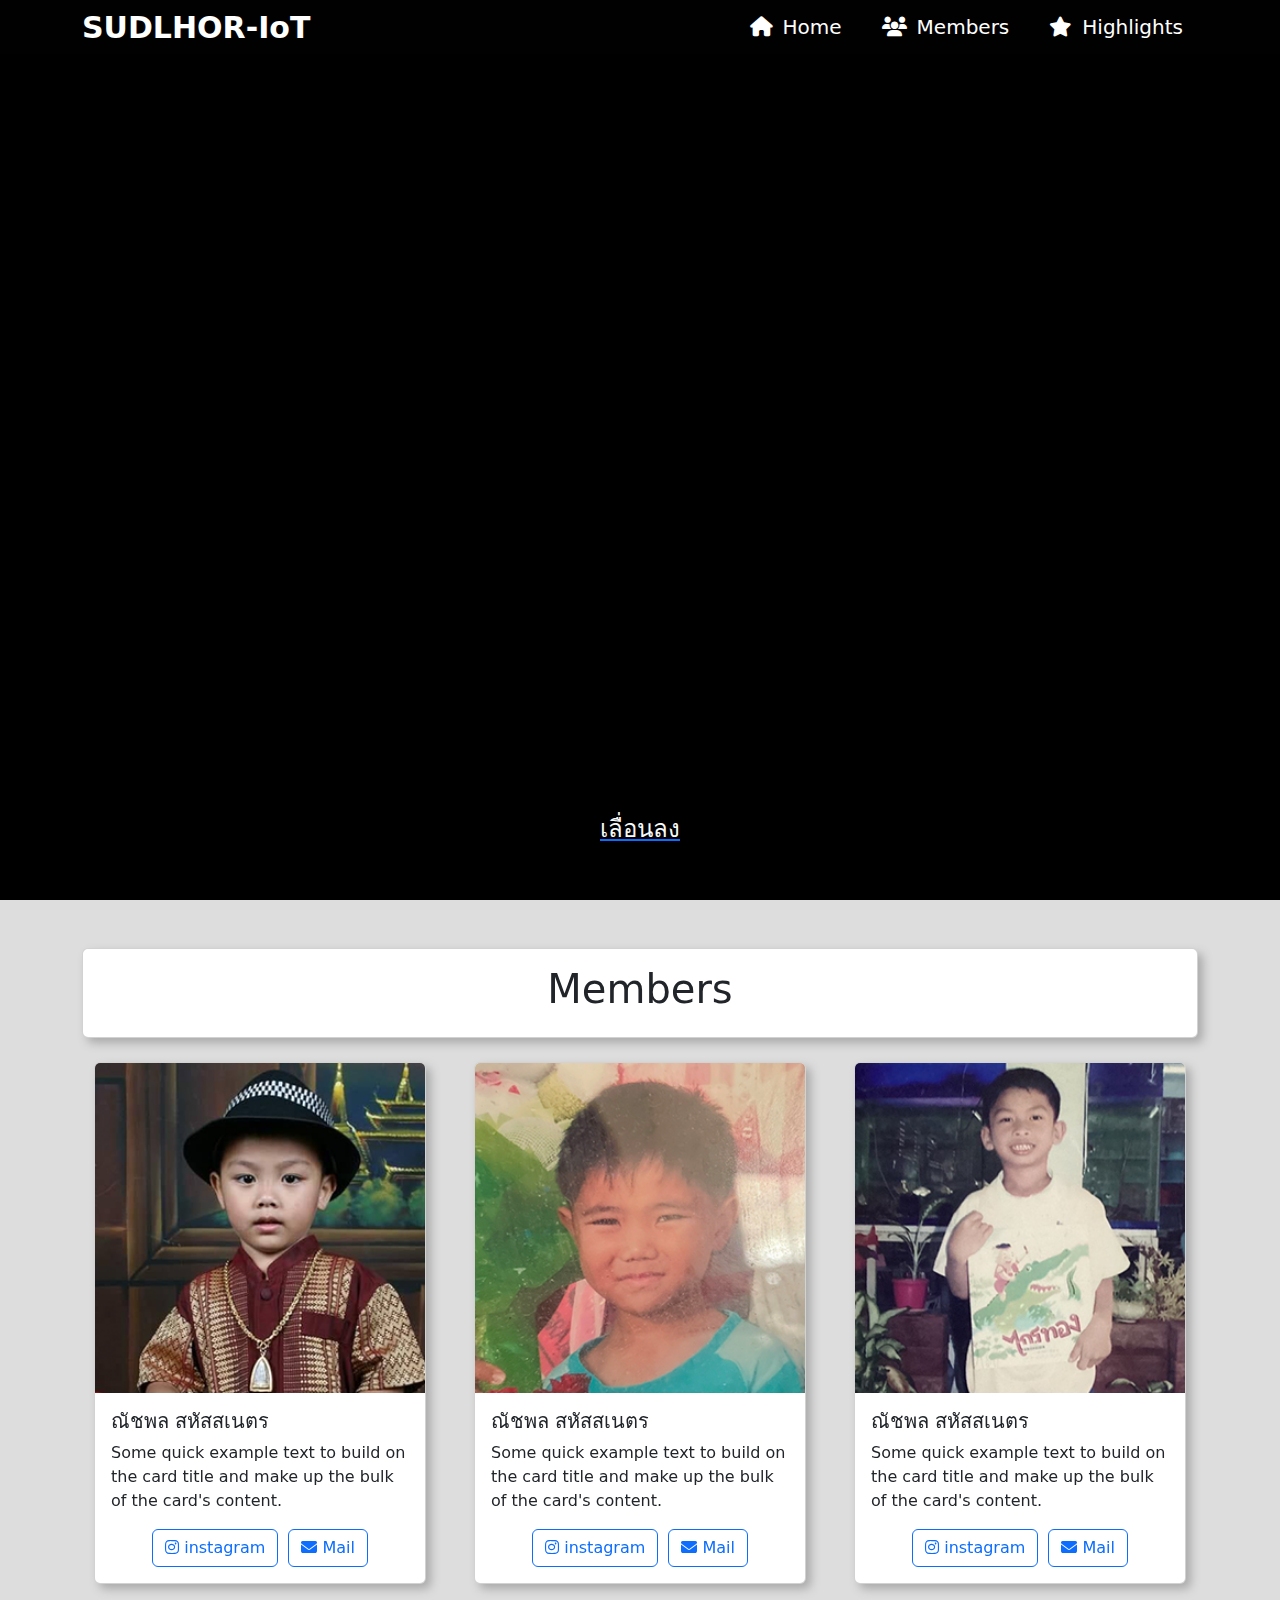
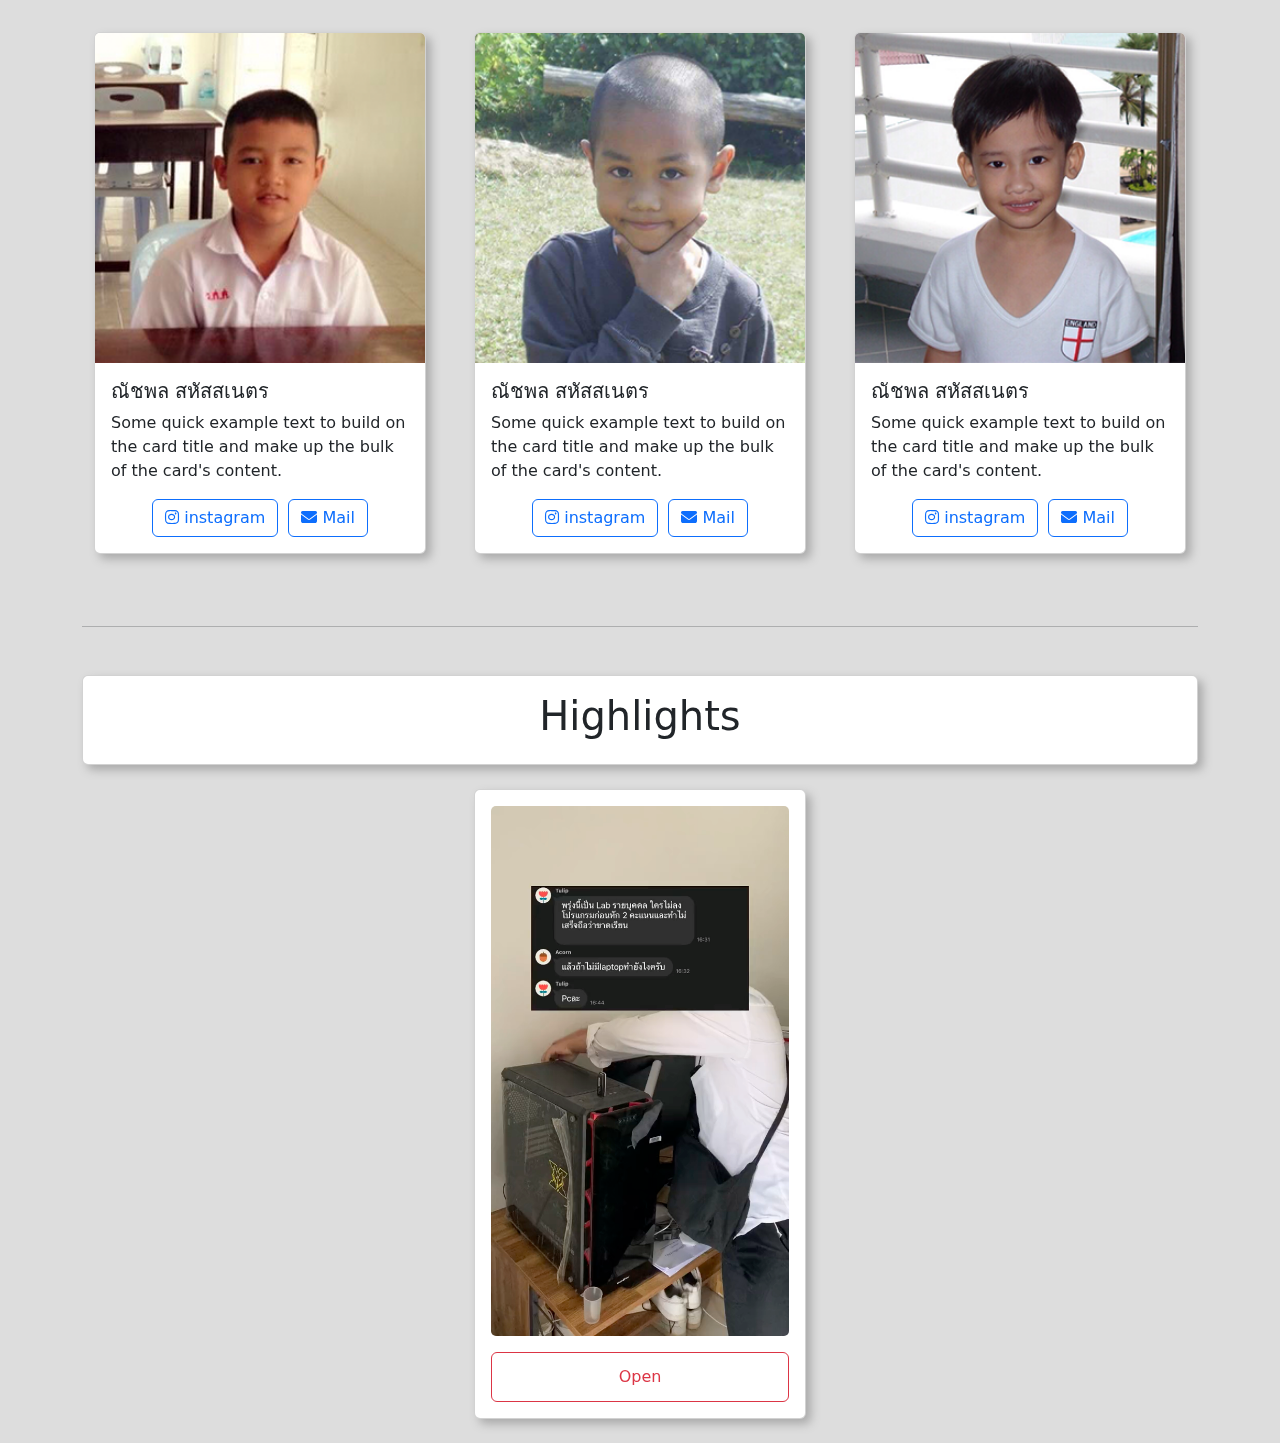
==== sudlhorIoT/index.html @ f4a68d45 "init sudlor iot" ====
<html lang="en">
	<head>
		<meta charset="UTF-8" />
		<meta http-equiv="X-UA-Compatible" content="IE=edge" />
		<meta name="viewport" content="width=device-width, initial-scale=1.0" />
		<title>Home | Sushi Website</title>
		<!-- <link rel="stylesheet" href="bootstrap/css/bootstrap.min.css"> -->
        <link rel="stylesheet" href="https://cdnjs.cloudflare.com/ajax/libs/font-awesome/6.7.2/css/all.min.css" integrity="sha512-Evv84Mr4kqVGRNSgIGL/F/aIDqQb7xQ2vcrdIwxfjThSH8CSR7PBEakCr51Ck+w+/U6swU2Im1vVX0SVk9ABhg==" crossorigin="anonymous" referrerpolicy="no-referrer" />
		<link href="https://cdn.jsdelivr.net/npm/bootstrap@5.3.3/dist/css/bootstrap.min.css" rel="stylesheet" integrity="sha384-QWTKZyjpPEjISv5WaRU9OFeRpok6YctnYmDr5pNlyT2bRjXh0JMhjY6hW+ALEwIH" crossorigin="anonymous">
		<link rel="stylesheet" href="./style.css" />
	</head>
	<body>
		<nav
			class="navbar navbar-expand-lg navbar-dark bg-dark px-5 fixed-top"
		>
			<div class="container">
				<a class="navbar-brand" href="#">SUDLHOR-IoT</a>

				<button
					class="navbar-toggler"
					type="button"
					data-toggle="collapse"
					data-target="#navbarTogglerDemo03"
					aria-controls="navbarTogglerDemo03"
					aria-expanded="false"
					aria-label="Toggle navigation"
				>
					<span class="navbar-toggler-icon"></span>
				</button>

				<div class="collapse navbar-collapse" id="navbarTogglerDemo03">
					<ul class="navbar-nav mx-auto mt-2 mt-lg-0">
						<li class="nav-item">
							<a class="nav-link" href="#top"><i class="fa-solid fa-house"></i><span>Home</span></a>
						</li>
						<li class="nav-item">
							<a class="nav-link" href="#members"><i class="fa-solid fa-users"></i><span>Members</span></a>
						</li>
						<li class="nav-item">
							<a class="nav-link" href="#highlights"><i class="fa-solid fa-star"></i><span>Highlights</span></a>
						</li>
					</ul>
				</div>
			</div>
		</nav>

        <section class="section-1 d-flex justify-content-center align-items-end pb-5">
            <a href="#members" ><h4 class="text-light">เลื่อนลง</h4></a>
        </section>

        <div id="members"></div>

        <section class="main">
            <div class="container">
                <div class="row justify-content-center my-5">
                    <div class="col-12">
                        <div class="card">
                            <div class="card-body d-flex justify-content-center">
                              <h1>Members</h1>
                            </div>
                        </div>
                    </div>
                    <div class="col-md-4 col-sm-10 p-sm-5 p-md-4">
                        <div class="card w-100">
                            <img src="./assets/images/mike.png" class="card-img-top" alt="...">
                            <div class="card-body">
                              <h5 class="card-title">ณัชพล สหัสสเนตร</h5>
                              <p class="card-text">Some quick example text to build on the card title and make up the bulk of the card's content.</p>
                              <div class="action-link d-flex justify-content-center align-items-center">
                                  <a href="https://instagram.com/_mikemetang" class="btn btn-outline-primary" target="_blank">
                                    <i class="fa-brands fa-instagram"></i>
                                    <span>instagram</span>
                                  </a>

                                  <a href="mailto:66011352@kmitl.ac.th" class="btn btn-outline-primary" target="_blank">
                                    <i class="fa-solid fa-envelope"></i>
                                    <span>Mail</span>
                                  </a>
                              </div>
                            </div>
                        </div>
                    </div>

                    <div class="col-md-4 col-sm-10 p-sm-5 p-md-4">
                        <div class="card w-100">
                            <img src="./assets/images/simon.png" class="card-img-top" alt="...">
                            <div class="card-body">
                              <h5 class="card-title">ณัชพล สหัสสเนตร</h5>
                              <p class="card-text">Some quick example text to build on the card title and make up the bulk of the card's content.</p>
                              <div class="action-link d-flex justify-content-center align-items-center">
                                  <a href="https://instagram.com/_mikemetang" class="btn btn-outline-primary" target="_blank">
                                    <i class="fa-brands fa-instagram"></i>
                                    <span>instagram</span>
                                  </a>

                                  <a href="mailto:66011352@kmitl.ac.th" class="btn btn-outline-primary" target="_blank">
                                    <i class="fa-solid fa-envelope"></i>
                                    <span>Mail</span>
                                  </a>
                              </div>
                            </div>
                        </div>
                    </div>

                    <div class="col-md-4 col-sm-10 p-sm-5 p-md-4">
                        <div class="card w-100">
                            <img src="./assets/images/p.png" class="card-img-top" alt="...">
                            <div class="card-body">
                              <h5 class="card-title">ณัชพล สหัสสเนตร</h5>
                              <p class="card-text">Some quick example text to build on the card title and make up the bulk of the card's content.</p>
                              <div class="action-link d-flex justify-content-center align-items-center">
                                  <a href="https://instagram.com/_mikemetang" class="btn btn-outline-primary" target="_blank">
                                    <i class="fa-brands fa-instagram"></i>
                                    <span>instagram</span>
                                  </a>

                                  <a href="mailto:66011352@kmitl.ac.th" class="btn btn-outline-primary" target="_blank">
                                    <i class="fa-solid fa-envelope"></i>
                                    <span>Mail</span>
                                  </a>
                              </div>
                            </div>
                        </div>
                    </div>

                    <div class="col-md-4 col-sm-10 p-sm-5 p-md-4">
                        <div class="card w-100">
                            <img src="./assets/images/guy.png" class="card-img-top" alt="...">
                            <div class="card-body">
                              <h5 class="card-title">ณัชพล สหัสสเนตร</h5>
                              <p class="card-text">Some quick example text to build on the card title and make up the bulk of the card's content.</p>
                              <div class="action-link d-flex justify-content-center align-items-center">
                                  <a href="https://instagram.com/_mikemetang" class="btn btn-outline-primary" target="_blank">
                                    <i class="fa-brands fa-instagram"></i>
                                    <span>instagram</span>
                                  </a>

                                  <a href="mailto:66011352@kmitl.ac.th" class="btn btn-outline-primary" target="_blank">
                                    <i class="fa-solid fa-envelope"></i>
                                    <span>Mail</span>
                                  </a>
                              </div>
                            </div>
                        </div>
                    </div>

                    <div class="col-md-4 col-sm-10 p-sm-5 p-md-4">
                        <div class="card w-100">
                            <img src="./assets/images/frank.png" class="card-img-top" alt="...">
                            <div class="card-body">
                              <h5 class="card-title">ณัชพล สหัสสเนตร</h5>
                              <p class="card-text">Some quick example text to build on the card title and make up the bulk of the card's content.</p>
                              <div class="action-link d-flex justify-content-center align-items-center">
                                  <a href="https://instagram.com/_mikemetang" class="btn btn-outline-primary" target="_blank">
                                    <i class="fa-brands fa-instagram"></i>
                                    <span>instagram</span>
                                  </a>

                                  <a href="mailto:66011352@kmitl.ac.th" class="btn btn-outline-primary" target="_blank">
                                    <i class="fa-solid fa-envelope"></i>
                                    <span>Mail</span>
                                  </a>
                              </div>
                            </div>
                        </div>
                    </div>

                    <div class="col-md-4 col-sm-10 p-sm-5 p-md-4">
                        <div class="card w-100">
                            <img src="./assets/images/ed.png" class="card-img-top" alt="...">
                            <div class="card-body">
                              <h5 class="card-title">ณัชพล สหัสสเนตร</h5>
                              <p class="card-text">Some quick example text to build on the card title and make up the bulk of the card's content.</p>
                              <div class="action-link d-flex justify-content-center align-items-center">
                                  <a href="https://instagram.com/_mikemetang" class="btn btn-outline-primary" target="_blank">
                                    <i class="fa-brands fa-instagram"></i>
                                    <span>instagram</span>
                                  </a>

                                  <a href="mailto:66011352@kmitl.ac.th" class="btn btn-outline-primary" target="_blank">
                                    <i class="fa-solid fa-envelope"></i>
                                    <span>Mail</span>
                                  </a>
                              </div>
                            </div>
                        </div>
                    </div>
                </div>
                <div id="highlights"></div>
                <hr>

                <div class="row justify-content-center my-5">
                    <div class="col-12">
                        <div class="card">
                            <div class="card-body d-flex justify-content-center">
                              <h1>Highlights</h1>
                            </div>
                        </div>
                    </div>
                    <div class="col-md-4 col-sm-10 p-sm-5 p-md-4">
                        <div class="card w-100">
                            <div class="card-body">
                                <img src="./assets/images/tiktok-1.png" class="img" alt="...">
                              <a href="https://vt.tiktok.com/ZS6T4M9yW/" target="_blank" class="btn btn-outline-danger w-100 d-flex justify-content-center align-items-center mt-3" style="height: 50px;"><span>Open</span></a>
                            </div>
                        </div>
                    </div>
                </div>
            </div>
        </section>
	</body>
</html>
---- sudlhorIoT/style.css ----
body {
    background-color: #ddd;
}

.bg-dark {
	background-color: #010101 !important;
}

.navbar {
    height: 6vh;
}

.navbar-dark .navbar-brand {
	font-size: 30px;
	font-weight: bold;
}

.navbar-dark .navbar-nav .nav-link {
	font-size: 20px;
	padding-left: 15px;
	padding-right: 15px;
    margin-left: 10px;
	color: rgba(255, 255, 255, 1);
    display: flex;
    gap: 10px;
    align-items: center;
}

.navbar-nav {
    margin-right: 0 !important;
}

.section-1 {
    height: 100vh;
    background-color: black;
}

.main {
    height: 100vh;
}

.action-link {
    gap: 10px;
}

.ig-btn {
    display: flex;
    justify-content: center;
    align-items: center;
    gap: 10px;
}

.card {
    filter: drop-shadow(5px 5px 5px #aaa);
}

.card.hightlight {
    background-color: #fff !important;
    height: 500px;
}

.card-body.hightlight {
    height: 100px !important;
}

.img {
    width: 100%;
    height: 100%;
    object-fit: cover ;
    border-radius: 5px;
}
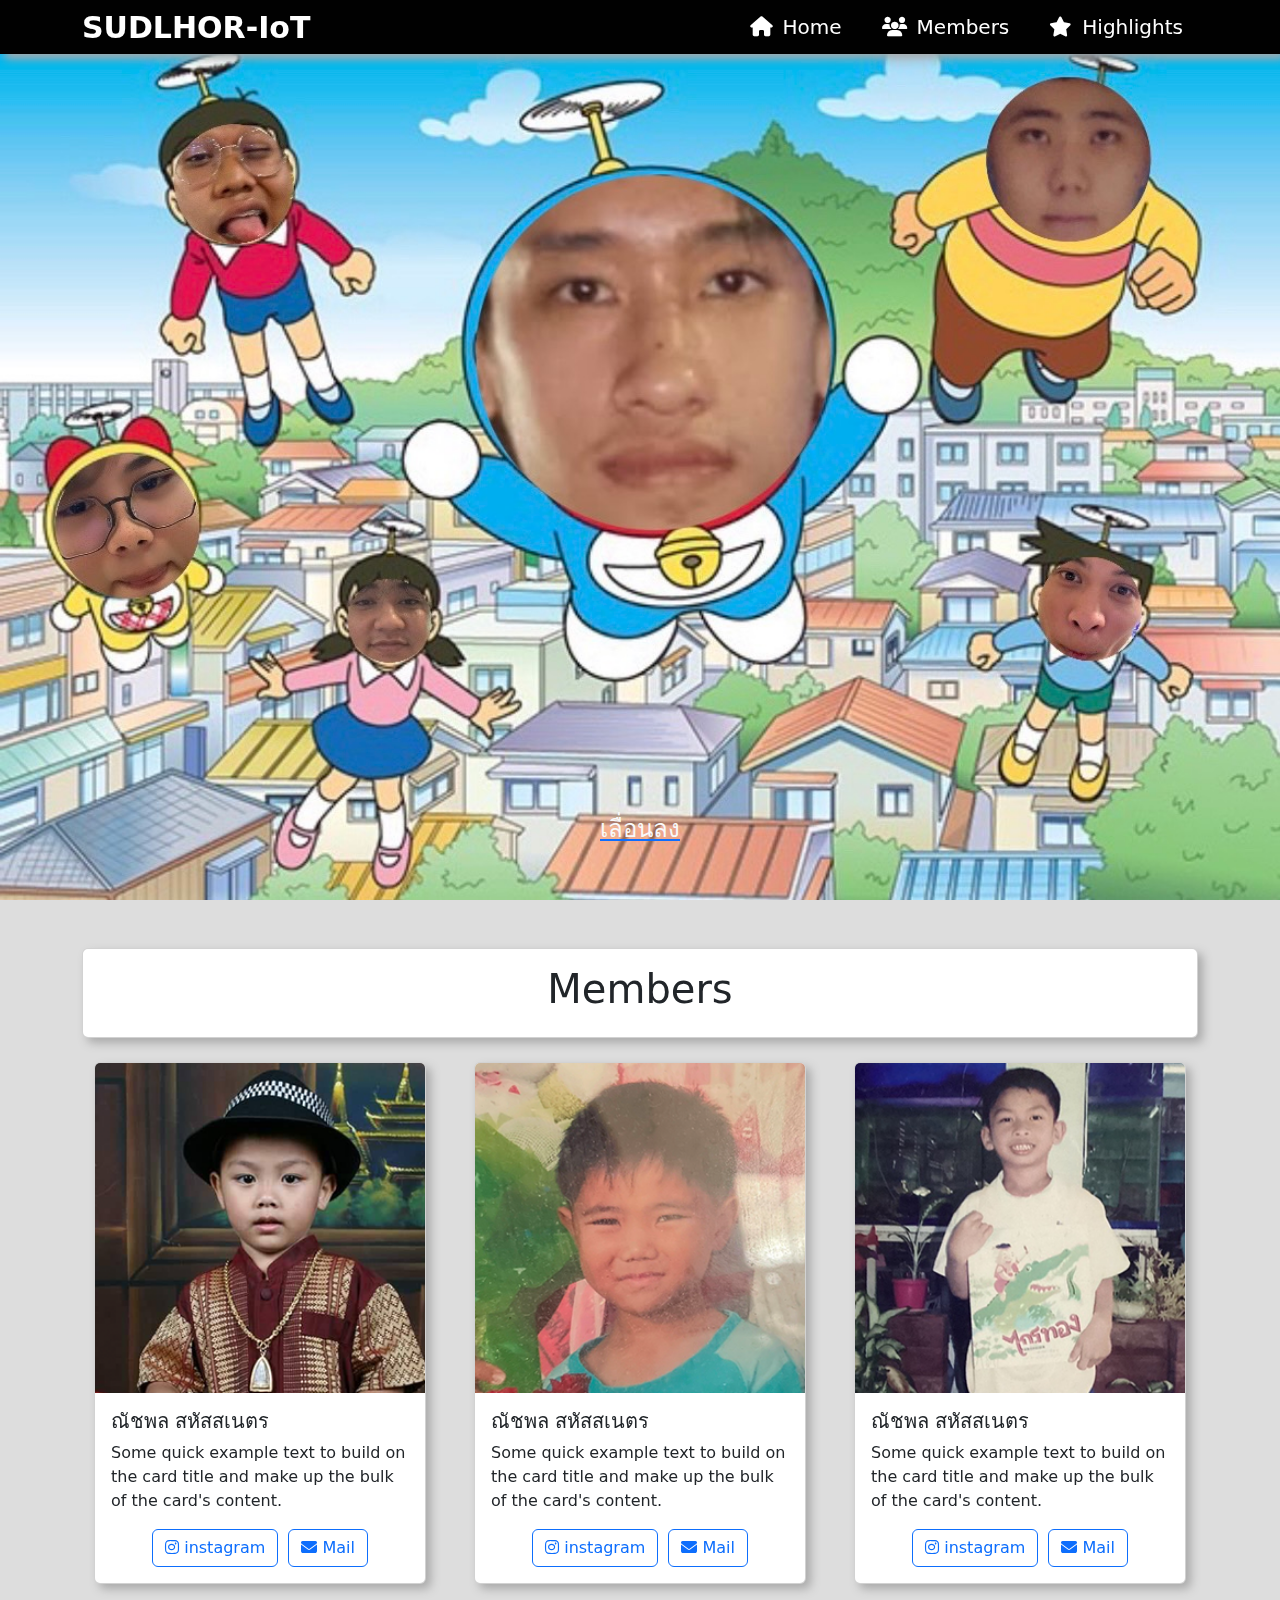
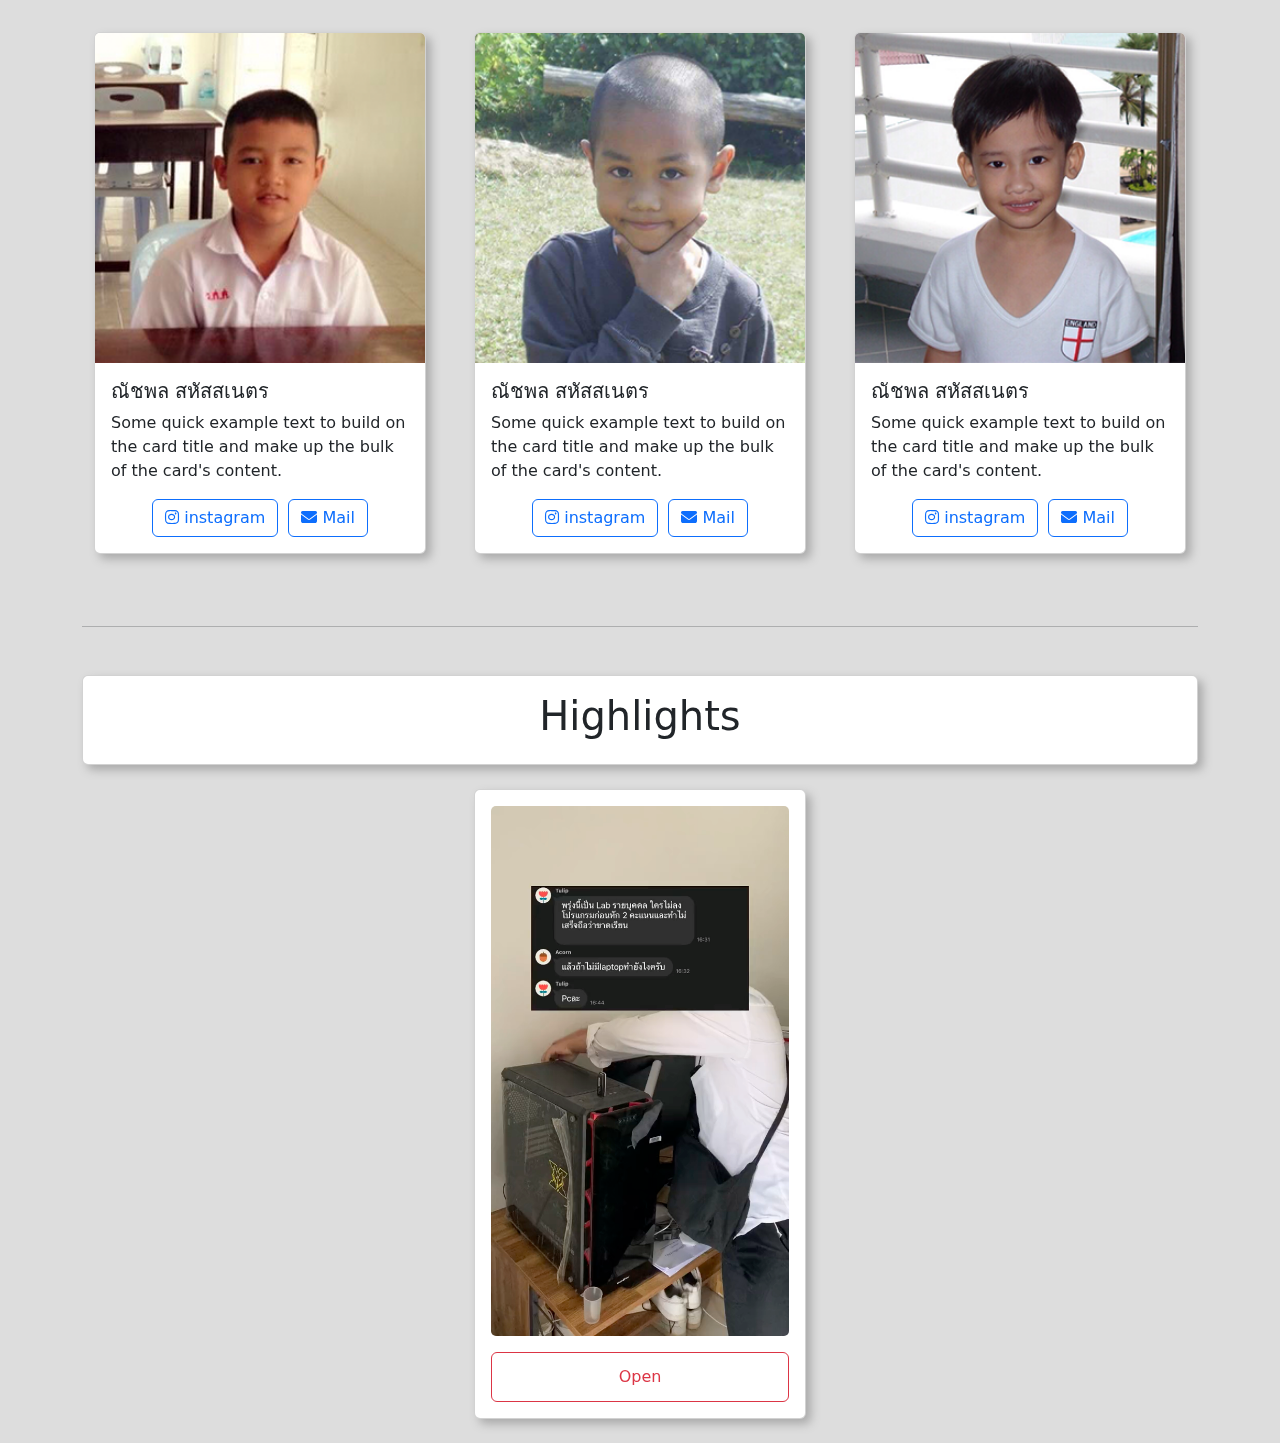
==== commit 0ce8859c: "change img path" ====
--- a/sudlhorIoT/index.html
+++ b/sudlhorIoT/index.html
@@ -11,7 +11,7 @@
 	</head>
 	<body>
 		<nav
-			class="navbar navbar-expand-lg navbar-dark bg-dark px-5 fixed-top"
+			class="navbar navbar-expand-lg navbar-dark bg-dark text-dark px-5 fixed-top"
 		>
 			<div class="container">
 				<a class="navbar-brand" href="#">SUDLHOR-IoT</a>
@@ -62,112 +62,112 @@
                     </div>
                     <div class="col-md-4 col-sm-10 p-sm-5 p-md-4">
                         <div class="card w-100">
-                            <img src="./assets/images/mike.png" class="card-img-top" alt="...">
-                            <div class="card-body">
-                              <h5 class="card-title">ณัชพล สหัสสเนตร</h5>
-                              <p class="card-text">Some quick example text to build on the card title and make up the bulk of the card's content.</p>
-                              <div class="action-link d-flex justify-content-center align-items-center">
-                                  <a href="https://instagram.com/_mikemetang" class="btn btn-outline-primary" target="_blank">
-                                    <i class="fa-brands fa-instagram"></i>
-                                    <span>instagram</span>
-                                  </a>
-
-                                  <a href="mailto:66011352@kmitl.ac.th" class="btn btn-outline-primary" target="_blank">
-                                    <i class="fa-solid fa-envelope"></i>
-                                    <span>Mail</span>
-                                  </a>
-                              </div>
-                            </div>
-                        </div>
-                    </div>
-
-                    <div class="col-md-4 col-sm-10 p-sm-5 p-md-4">
-                        <div class="card w-100">
-                            <img src="./assets/images/simon.png" class="card-img-top" alt="...">
-                            <div class="card-body">
-                              <h5 class="card-title">ณัชพล สหัสสเนตร</h5>
-                              <p class="card-text">Some quick example text to build on the card title and make up the bulk of the card's content.</p>
-                              <div class="action-link d-flex justify-content-center align-items-center">
-                                  <a href="https://instagram.com/_mikemetang" class="btn btn-outline-primary" target="_blank">
-                                    <i class="fa-brands fa-instagram"></i>
-                                    <span>instagram</span>
-                                  </a>
-
-                                  <a href="mailto:66011352@kmitl.ac.th" class="btn btn-outline-primary" target="_blank">
-                                    <i class="fa-solid fa-envelope"></i>
-                                    <span>Mail</span>
-                                  </a>
-                              </div>
-                            </div>
-                        </div>
-                    </div>
-
-                    <div class="col-md-4 col-sm-10 p-sm-5 p-md-4">
-                        <div class="card w-100">
-                            <img src="./assets/images/p.png" class="card-img-top" alt="...">
-                            <div class="card-body">
-                              <h5 class="card-title">ณัชพล สหัสสเนตร</h5>
-                              <p class="card-text">Some quick example text to build on the card title and make up the bulk of the card's content.</p>
-                              <div class="action-link d-flex justify-content-center align-items-center">
-                                  <a href="https://instagram.com/_mikemetang" class="btn btn-outline-primary" target="_blank">
-                                    <i class="fa-brands fa-instagram"></i>
-                                    <span>instagram</span>
-                                  </a>
-
-                                  <a href="mailto:66011352@kmitl.ac.th" class="btn btn-outline-primary" target="_blank">
-                                    <i class="fa-solid fa-envelope"></i>
-                                    <span>Mail</span>
-                                  </a>
-                              </div>
-                            </div>
-                        </div>
-                    </div>
-
-                    <div class="col-md-4 col-sm-10 p-sm-5 p-md-4">
-                        <div class="card w-100">
-                            <img src="./assets/images/guy.png" class="card-img-top" alt="...">
-                            <div class="card-body">
-                              <h5 class="card-title">ณัชพล สหัสสเนตร</h5>
-                              <p class="card-text">Some quick example text to build on the card title and make up the bulk of the card's content.</p>
-                              <div class="action-link d-flex justify-content-center align-items-center">
-                                  <a href="https://instagram.com/_mikemetang" class="btn btn-outline-primary" target="_blank">
-                                    <i class="fa-brands fa-instagram"></i>
-                                    <span>instagram</span>
-                                  </a>
-
-                                  <a href="mailto:66011352@kmitl.ac.th" class="btn btn-outline-primary" target="_blank">
-                                    <i class="fa-solid fa-envelope"></i>
-                                    <span>Mail</span>
-                                  </a>
-                              </div>
-                            </div>
-                        </div>
-                    </div>
-
-                    <div class="col-md-4 col-sm-10 p-sm-5 p-md-4">
-                        <div class="card w-100">
-                            <img src="./assets/images/frank.png" class="card-img-top" alt="...">
-                            <div class="card-body">
-                              <h5 class="card-title">ณัชพล สหัสสเนตร</h5>
-                              <p class="card-text">Some quick example text to build on the card title and make up the bulk of the card's content.</p>
-                              <div class="action-link d-flex justify-content-center align-items-center">
-                                  <a href="https://instagram.com/_mikemetang" class="btn btn-outline-primary" target="_blank">
-                                    <i class="fa-brands fa-instagram"></i>
-                                    <span>instagram</span>
-                                  </a>
-
-                                  <a href="mailto:66011352@kmitl.ac.th" class="btn btn-outline-primary" target="_blank">
-                                    <i class="fa-solid fa-envelope"></i>
-                                    <span>Mail</span>
-                                  </a>
-                              </div>
-                            </div>
-                        </div>
-                    </div>
-
-                    <div class="col-md-4 col-sm-10 p-sm-5 p-md-4">
-                        <div class="card w-100">
-                            <img src="./assets/images/ed.png" class="card-img-top" alt="...">
+                            <img src="./assets/images/profiles/mike.png" class="card-img-top" alt="...">
+                            <div class="card-body">
+                              <h5 class="card-title">ณัชพล สหัสสเนตร</h5>
+                              <p class="card-text">Some quick example text to build on the card title and make up the bulk of the card's content.</p>
+                              <div class="action-link d-flex justify-content-center align-items-center">
+                                  <a href="https://instagram.com/_mikemetang" class="btn btn-outline-primary" target="_blank">
+                                    <i class="fa-brands fa-instagram"></i>
+                                    <span>instagram</span>
+                                  </a>
+
+                                  <a href="mailto:66011352@kmitl.ac.th" class="btn btn-outline-primary" target="_blank">
+                                    <i class="fa-solid fa-envelope"></i>
+                                    <span>Mail</span>
+                                  </a>
+                              </div>
+                            </div>
+                        </div>
+                    </div>
+
+                    <div class="col-md-4 col-sm-10 p-sm-5 p-md-4">
+                        <div class="card w-100">
+                            <img src="./assets/images/profiles/simon.png" class="card-img-top" alt="...">
+                            <div class="card-body">
+                              <h5 class="card-title">ณัชพล สหัสสเนตร</h5>
+                              <p class="card-text">Some quick example text to build on the card title and make up the bulk of the card's content.</p>
+                              <div class="action-link d-flex justify-content-center align-items-center">
+                                  <a href="https://instagram.com/_mikemetang" class="btn btn-outline-primary" target="_blank">
+                                    <i class="fa-brands fa-instagram"></i>
+                                    <span>instagram</span>
+                                  </a>
+
+                                  <a href="mailto:66011352@kmitl.ac.th" class="btn btn-outline-primary" target="_blank">
+                                    <i class="fa-solid fa-envelope"></i>
+                                    <span>Mail</span>
+                                  </a>
+                              </div>
+                            </div>
+                        </div>
+                    </div>
+
+                    <div class="col-md-4 col-sm-10 p-sm-5 p-md-4">
+                        <div class="card w-100">
+                            <img src="./assets/images/profiles/p.png" class="card-img-top" alt="...">
+                            <div class="card-body">
+                              <h5 class="card-title">ณัชพล สหัสสเนตร</h5>
+                              <p class="card-text">Some quick example text to build on the card title and make up the bulk of the card's content.</p>
+                              <div class="action-link d-flex justify-content-center align-items-center">
+                                  <a href="https://instagram.com/_mikemetang" class="btn btn-outline-primary" target="_blank">
+                                    <i class="fa-brands fa-instagram"></i>
+                                    <span>instagram</span>
+                                  </a>
+
+                                  <a href="mailto:66011352@kmitl.ac.th" class="btn btn-outline-primary" target="_blank">
+                                    <i class="fa-solid fa-envelope"></i>
+                                    <span>Mail</span>
+                                  </a>
+                              </div>
+                            </div>
+                        </div>
+                    </div>
+
+                    <div class="col-md-4 col-sm-10 p-sm-5 p-md-4">
+                        <div class="card w-100">
+                            <img src="./assets/images/profiles/guy.png" class="card-img-top" alt="...">
+                            <div class="card-body">
+                              <h5 class="card-title">ณัชพล สหัสสเนตร</h5>
+                              <p class="card-text">Some quick example text to build on the card title and make up the bulk of the card's content.</p>
+                              <div class="action-link d-flex justify-content-center align-items-center">
+                                  <a href="https://instagram.com/_mikemetang" class="btn btn-outline-primary" target="_blank">
+                                    <i class="fa-brands fa-instagram"></i>
+                                    <span>instagram</span>
+                                  </a>
+
+                                  <a href="mailto:66011352@kmitl.ac.th" class="btn btn-outline-primary" target="_blank">
+                                    <i class="fa-solid fa-envelope"></i>
+                                    <span>Mail</span>
+                                  </a>
+                              </div>
+                            </div>
+                        </div>
+                    </div>
+
+                    <div class="col-md-4 col-sm-10 p-sm-5 p-md-4">
+                        <div class="card w-100">
+                            <img src="./assets/images/profiles/frank.png" class="card-img-top" alt="...">
+                            <div class="card-body">
+                              <h5 class="card-title">ณัชพล สหัสสเนตร</h5>
+                              <p class="card-text">Some quick example text to build on the card title and make up the bulk of the card's content.</p>
+                              <div class="action-link d-flex justify-content-center align-items-center">
+                                  <a href="https://instagram.com/_mikemetang" class="btn btn-outline-primary" target="_blank">
+                                    <i class="fa-brands fa-instagram"></i>
+                                    <span>instagram</span>
+                                  </a>
+
+                                  <a href="mailto:66011352@kmitl.ac.th" class="btn btn-outline-primary" target="_blank">
+                                    <i class="fa-solid fa-envelope"></i>
+                                    <span>Mail</span>
+                                  </a>
+                              </div>
+                            </div>
+                        </div>
+                    </div>
+
+                    <div class="col-md-4 col-sm-10 p-sm-5 p-md-4">
+                        <div class="card w-100">
+                            <img src="./assets/images/profiles/ed.png" class="card-img-top" alt="...">
                             <div class="card-body">
                               <h5 class="card-title">ณัชพล สหัสสเนตร</h5>
                               <p class="card-text">Some quick example text to build on the card title and make up the bulk of the card's content.</p>
--- a/sudlhorIoT/style.css
+++ b/sudlhorIoT/style.css
@@ -6,13 +6,16 @@
 	background-color: #010101 !important;
 }
 
+
 .navbar {
     height: 6vh;
+    filter: drop-shadow(5px 5px 5px #aaa);
 }
 
 .navbar-dark .navbar-brand {
 	font-size: 30px;
 	font-weight: bold;
+    color: rgb(255, 255, 255, 1);
 }
 
 .navbar-dark .navbar-nav .nav-link {
@@ -20,7 +23,7 @@
 	padding-left: 15px;
 	padding-right: 15px;
     margin-left: 10px;
-	color: rgba(255, 255, 255, 1);
+	color: rgb(255, 255, 255, 1);
     display: flex;
     gap: 10px;
     align-items: center;
@@ -32,7 +35,9 @@
 
 .section-1 {
     height: 100vh;
-    background-color: black;
+    background-image: url("./assets/images/bg.jpg");
+    background-repeat: no-repeat;
+    background-size: cover;
 }
 
 .main {
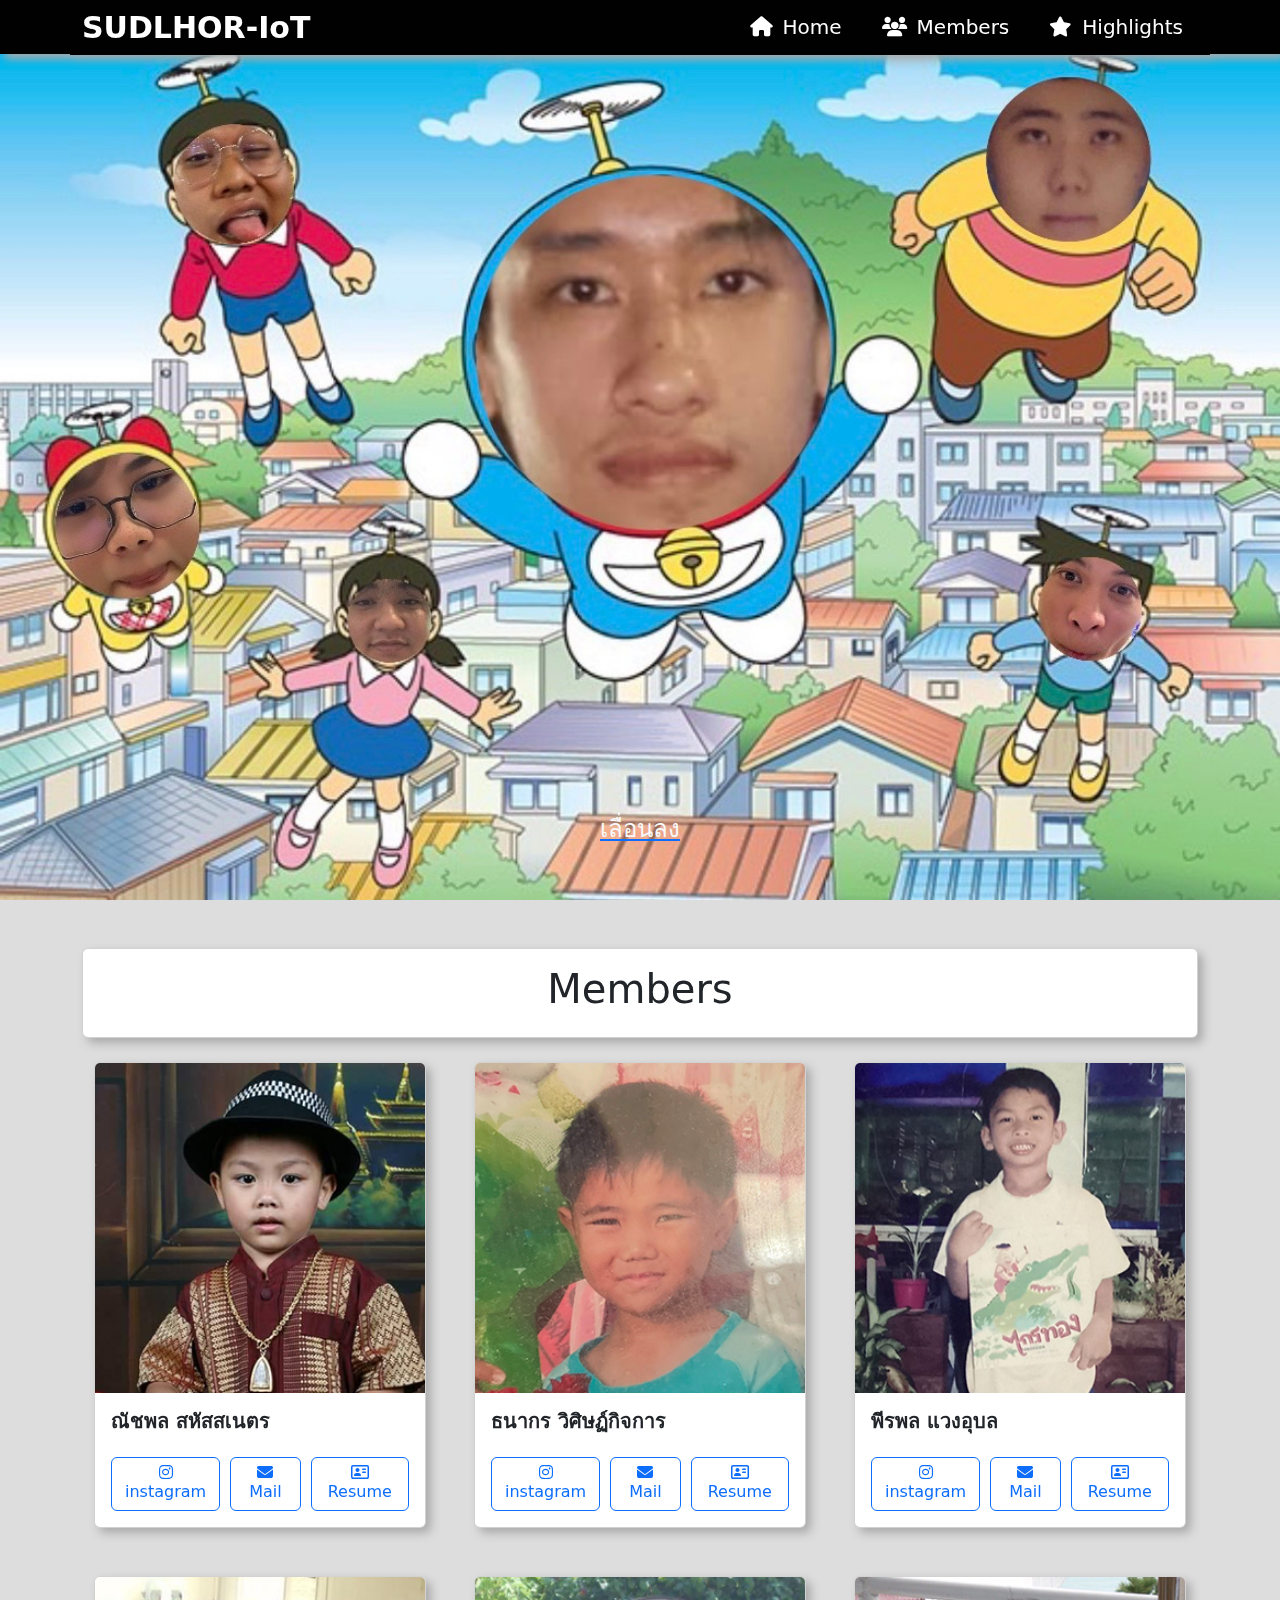
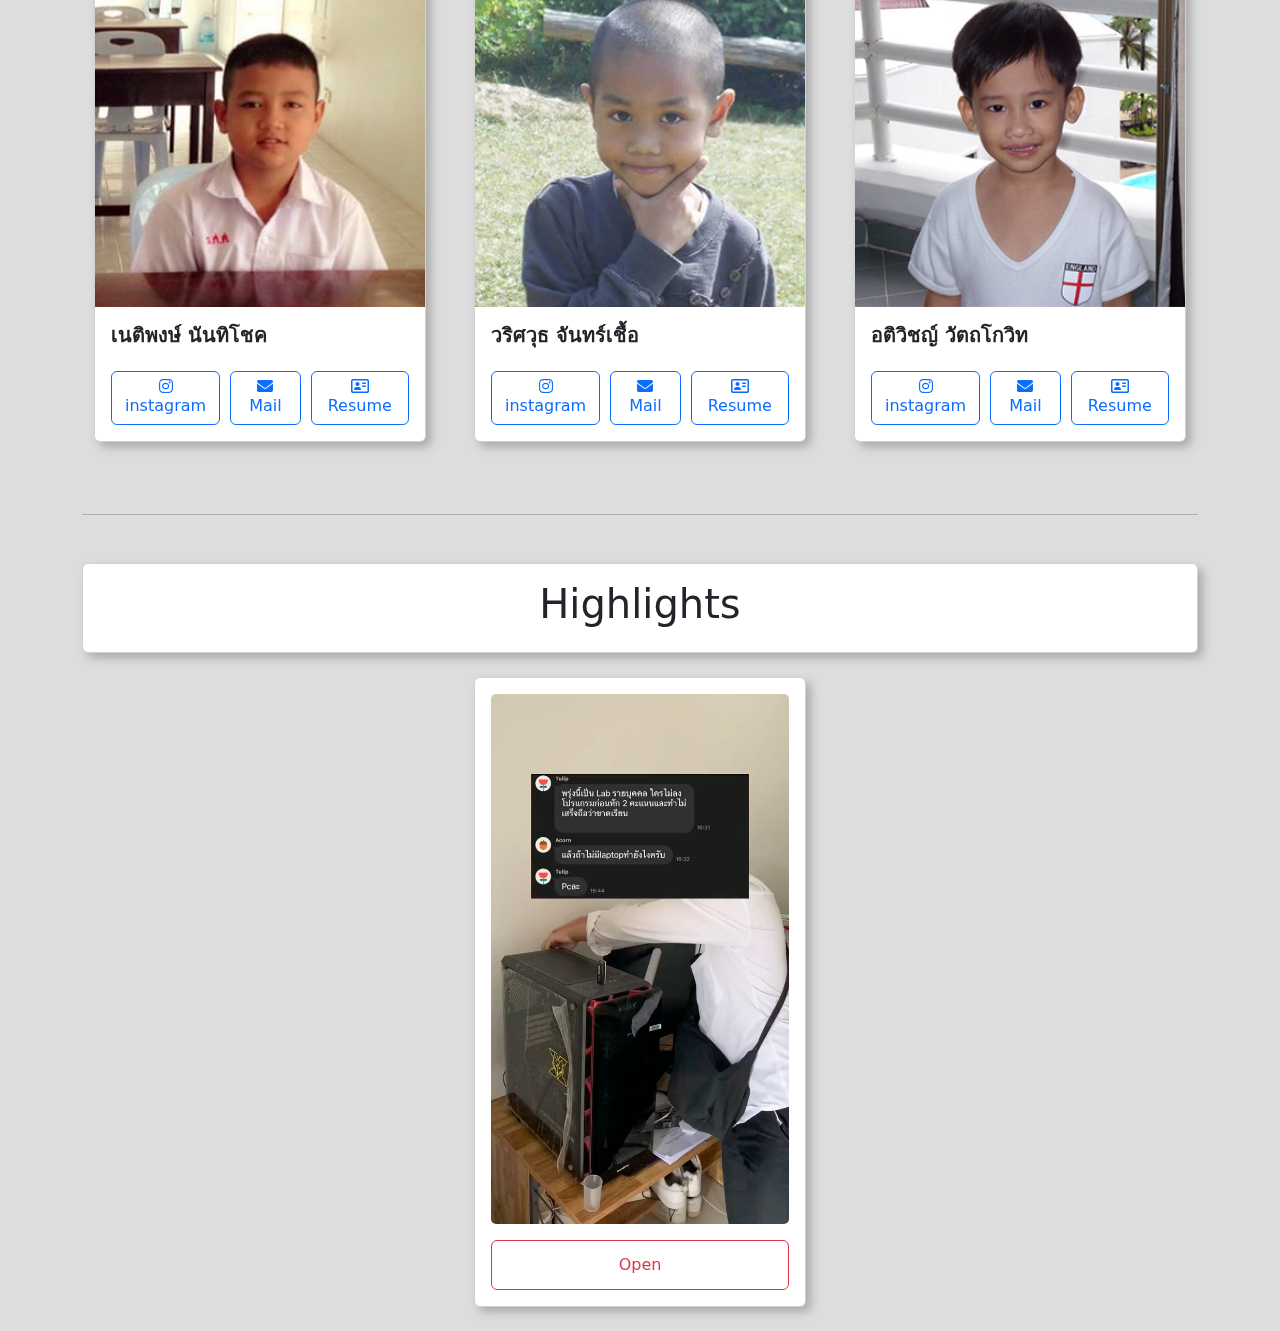
==== commit c711dad5: "add resume" ====
--- a/sudlhorIoT/index.html
+++ b/sudlhorIoT/index.html
@@ -7,13 +7,12 @@
 		<!-- <link rel="stylesheet" href="bootstrap/css/bootstrap.min.css"> -->
         <link rel="stylesheet" href="https://cdnjs.cloudflare.com/ajax/libs/font-awesome/6.7.2/css/all.min.css" integrity="sha512-Evv84Mr4kqVGRNSgIGL/F/aIDqQb7xQ2vcrdIwxfjThSH8CSR7PBEakCr51Ck+w+/U6swU2Im1vVX0SVk9ABhg==" crossorigin="anonymous" referrerpolicy="no-referrer" />
 		<link href="https://cdn.jsdelivr.net/npm/bootstrap@5.3.3/dist/css/bootstrap.min.css" rel="stylesheet" integrity="sha384-QWTKZyjpPEjISv5WaRU9OFeRpok6YctnYmDr5pNlyT2bRjXh0JMhjY6hW+ALEwIH" crossorigin="anonymous">
+        <script src="https://cdn.jsdelivr.net/npm/bootstrap@5.3.3/dist/js/bootstrap.bundle.min.js" integrity="sha384-YvpcrYf0tY3lHB60NNkmXc5s9fDVZLESaAA55NDzOxhy9GkcIdslK1eN7N6jIeHz" crossorigin="anonymous"></script>
 		<link rel="stylesheet" href="./style.css" />
 	</head>
 	<body>
-		<nav
-			class="navbar navbar-expand-lg navbar-dark bg-dark text-dark px-5 fixed-top"
-		>
-			<div class="container">
+		<nav class="navbar navbar-expand-lg navbar-dark bg-dark px-5 d-flex align-items-center py-0 fixed-top" >
+			<div class="container bg-dark">
 				<a class="navbar-brand" href="#">SUDLHOR-IoT</a>
 
 				<button
@@ -64,9 +63,9 @@
                         <div class="card w-100">
                             <img src="./assets/images/profiles/mike.png" class="card-img-top" alt="...">
                             <div class="card-body">
-                              <h5 class="card-title">ณัชพล สหัสสเนตร</h5>
-                              <p class="card-text">Some quick example text to build on the card title and make up the bulk of the card's content.</p>
-                              <div class="action-link d-flex justify-content-center align-items-center">
+                              <h5 class="card-title"><b>ณัชพล สหัสสเนตร</b></h5>
+                              <!-- <p class="card-text">Some quick example text to build on the card title and make up the bulk of the card's content.</p> -->
+                              <div class="action-link d-flex justify-content-center align-items-center mt-4">
                                   <a href="https://instagram.com/_mikemetang" class="btn btn-outline-primary" target="_blank">
                                     <i class="fa-brands fa-instagram"></i>
                                     <span>instagram</span>
@@ -76,6 +75,11 @@
                                     <i class="fa-solid fa-envelope"></i>
                                     <span>Mail</span>
                                   </a>
+
+                                  <button class="btn btn-outline-primary" data-bs-toggle="modal" data-bs-target="#mikeModal">
+                                    <i class="fa-regular fa-address-card"></i>
+                                    <span>Resume</span>
+                                  </button>
                               </div>
                             </div>
                         </div>
@@ -85,10 +89,36 @@
                         <div class="card w-100">
                             <img src="./assets/images/profiles/simon.png" class="card-img-top" alt="...">
                             <div class="card-body">
-                              <h5 class="card-title">ณัชพล สหัสสเนตร</h5>
-                              <p class="card-text">Some quick example text to build on the card title and make up the bulk of the card's content.</p>
-                              <div class="action-link d-flex justify-content-center align-items-center">
-                                  <a href="https://instagram.com/_mikemetang" class="btn btn-outline-primary" target="_blank">
+                              <h5 class="card-title"><b>ธนากร วิศิษฏ์กิจการ</b></h5>
+                              <!-- <p class="card-text">Some quick example text to build on the card title and make up the bulk of the card's content.</p> -->
+                              <div class="action-link d-flex justify-content-center align-items-center mt-4">
+                                  <a href="https://instagram.com/3_nrokanat9" class="btn btn-outline-primary" target="_blank">
+                                    <i class="fa-brands fa-instagram"></i>
+                                    <span>instagram</span>
+                                  </a>
+
+                                  <a href="mailto:66010348@kmitl.ac.th" class="btn btn-outline-primary" target="_blank">
+                                    <i class="fa-solid fa-envelope"></i>
+                                    <span>Mail</span>
+                                  </a>
+
+                                  <button class="btn btn-outline-primary" data-bs-toggle="modal" data-bs-target="#monModal">
+                                    <i class="fa-regular fa-address-card"></i>
+                                    <span>Resume</span>
+                                  </button>
+                              </div>
+                            </div>
+                        </div>
+                    </div>
+
+                    <div class="col-md-4 col-sm-10 p-sm-5 p-md-4">
+                        <div class="card w-100">
+                            <img src="./assets/images/profiles/p.png" class="card-img-top" alt="...">
+                            <div class="card-body">
+                              <h5 class="card-title"><b>พีรพล แวงอุบล</b></h5>
+                              <!-- <p class="card-text">Some quick example text to build on the card title and make up the bulk of the card's content.</p> -->
+                              <div class="action-link d-flex justify-content-center align-items-center mt-4">
+                                  <a href="https://instagram.com/psecretz" class="btn btn-outline-primary" target="_blank">
                                     <i class="fa-brands fa-instagram"></i>
                                     <span>instagram</span>
                                   </a>
@@ -97,19 +127,50 @@
                                     <i class="fa-solid fa-envelope"></i>
                                     <span>Mail</span>
                                   </a>
-                              </div>
-                            </div>
-                        </div>
-                    </div>
-
-                    <div class="col-md-4 col-sm-10 p-sm-5 p-md-4">
-                        <div class="card w-100">
-                            <img src="./assets/images/profiles/p.png" class="card-img-top" alt="...">
-                            <div class="card-body">
-                              <h5 class="card-title">ณัชพล สหัสสเนตร</h5>
-                              <p class="card-text">Some quick example text to build on the card title and make up the bulk of the card's content.</p>
-                              <div class="action-link d-flex justify-content-center align-items-center">
-                                  <a href="https://instagram.com/_mikemetang" class="btn btn-outline-primary" target="_blank">
+
+                                  <button class="btn btn-outline-primary" data-bs-toggle="modal" data-bs-target="#pModal">
+                                    <i class="fa-regular fa-address-card"></i>
+                                    <span>Resume</span>
+                                  </button>
+                              </div>
+                            </div>
+                        </div>
+                    </div>
+
+                    <div class="col-md-4 col-sm-10 p-sm-5 p-md-4">
+                        <div class="card w-100">
+                            <img src="./assets/images/profiles/guy.png" class="card-img-top" alt="...">
+                            <div class="card-body">
+                              <h5 class="card-title"><b>เนติพงษ์ นันทิโชค</b></h5>
+                              <!-- <p class="card-text">แคปหมู แคปหมี แคปxีมาให้ดูหน่อย</p> -->
+                              <div class="action-link d-flex justify-content-center align-items-center mt-4">
+                                  <a href="https://instagram.com/_.natipovg._" class="btn btn-outline-primary" target="_blank">
+                                    <i class="fa-brands fa-instagram"></i>
+                                    <span>instagram</span>
+                                  </a>
+
+                                  <a href="mailto:66010433@kmitl.ac.th" class="btn btn-outline-primary" target="_blank">
+                                    <i class="fa-solid fa-envelope"></i>
+                                    <span>Mail</span>
+                                  </a>
+
+                                  <button class="btn btn-outline-primary" data-bs-toggle="modal" data-bs-target="#guyModal">
+                                    <i class="fa-regular fa-address-card"></i>
+                                    <span>Resume</span>
+                                  </button>
+                              </div>
+                            </div>
+                        </div>
+                    </div>
+
+                    <div class="col-md-4 col-sm-10 p-sm-5 p-md-4">
+                        <div class="card w-100">
+                            <img src="./assets/images/profiles/frank.png" class="card-img-top" alt="...">
+                            <div class="card-body">
+                              <h5 class="card-title"><b>วริศวุธ จันทร์เชื้อ</b></h5>
+                              <!-- <p class="card-text">Some quick example text to build on the card title and make up the bulk of the card's content.</p> -->
+                              <div class="action-link d-flex justify-content-center align-items-center mt-4">
+                                  <a href="https://instagram.com/_frankywarit" class="btn btn-outline-primary" target="_blank">
                                     <i class="fa-brands fa-instagram"></i>
                                     <span>instagram</span>
                                   </a>
@@ -118,19 +179,24 @@
                                     <i class="fa-solid fa-envelope"></i>
                                     <span>Mail</span>
                                   </a>
-                              </div>
-                            </div>
-                        </div>
-                    </div>
-
-                    <div class="col-md-4 col-sm-10 p-sm-5 p-md-4">
-                        <div class="card w-100">
-                            <img src="./assets/images/profiles/guy.png" class="card-img-top" alt="...">
-                            <div class="card-body">
-                              <h5 class="card-title">ณัชพล สหัสสเนตร</h5>
-                              <p class="card-text">Some quick example text to build on the card title and make up the bulk of the card's content.</p>
-                              <div class="action-link d-flex justify-content-center align-items-center">
-                                  <a href="https://instagram.com/_mikemetang" class="btn btn-outline-primary" target="_blank">
+
+                                  <button class="btn btn-outline-primary" data-bs-toggle="modal" data-bs-target="#frankModal">
+                                    <i class="fa-regular fa-address-card"></i>
+                                    <span>Resume</span>
+                                  </button>
+                              </div>
+                            </div>
+                        </div>
+                    </div>
+
+                    <div class="col-md-4 col-sm-10 p-sm-5 p-md-4">
+                        <div class="card w-100">
+                            <img src="./assets/images/profiles/ed.png" class="card-img-top" alt="...">
+                            <div class="card-body">
+                              <h5 class="card-title"><b>อติวิชญ์ วัตถโกวิท</b></h5>
+                              <!-- <p class="card-text">Some quick example text to build on the card title and make up the bulk of the card's content.</p> -->
+                              <div class="action-link d-flex justify-content-center align-items-center mt-4">
+                                  <a href="https://instagram.com/ativith" class="btn btn-outline-primary" target="_blank">
                                     <i class="fa-brands fa-instagram"></i>
                                     <span>instagram</span>
                                   </a>
@@ -139,48 +205,11 @@
                                     <i class="fa-solid fa-envelope"></i>
                                     <span>Mail</span>
                                   </a>
-                              </div>
-                            </div>
-                        </div>
-                    </div>
-
-                    <div class="col-md-4 col-sm-10 p-sm-5 p-md-4">
-                        <div class="card w-100">
-                            <img src="./assets/images/profiles/frank.png" class="card-img-top" alt="...">
-                            <div class="card-body">
-                              <h5 class="card-title">ณัชพล สหัสสเนตร</h5>
-                              <p class="card-text">Some quick example text to build on the card title and make up the bulk of the card's content.</p>
-                              <div class="action-link d-flex justify-content-center align-items-center">
-                                  <a href="https://instagram.com/_mikemetang" class="btn btn-outline-primary" target="_blank">
-                                    <i class="fa-brands fa-instagram"></i>
-                                    <span>instagram</span>
-                                  </a>
-
-                                  <a href="mailto:66011352@kmitl.ac.th" class="btn btn-outline-primary" target="_blank">
-                                    <i class="fa-solid fa-envelope"></i>
-                                    <span>Mail</span>
-                                  </a>
-                              </div>
-                            </div>
-                        </div>
-                    </div>
-
-                    <div class="col-md-4 col-sm-10 p-sm-5 p-md-4">
-                        <div class="card w-100">
-                            <img src="./assets/images/profiles/ed.png" class="card-img-top" alt="...">
-                            <div class="card-body">
-                              <h5 class="card-title">ณัชพล สหัสสเนตร</h5>
-                              <p class="card-text">Some quick example text to build on the card title and make up the bulk of the card's content.</p>
-                              <div class="action-link d-flex justify-content-center align-items-center">
-                                  <a href="https://instagram.com/_mikemetang" class="btn btn-outline-primary" target="_blank">
-                                    <i class="fa-brands fa-instagram"></i>
-                                    <span>instagram</span>
-                                  </a>
-
-                                  <a href="mailto:66011352@kmitl.ac.th" class="btn btn-outline-primary" target="_blank">
-                                    <i class="fa-solid fa-envelope"></i>
-                                    <span>Mail</span>
-                                  </a>
+
+                                  <button class="btn btn-outline-primary" data-bs-toggle="modal" data-bs-target="#edModal">
+                                    <i class="fa-regular fa-address-card"></i>
+                                    <span>Resume</span>
+                                  </button>
                               </div>
                             </div>
                         </div>
@@ -208,5 +237,111 @@
                 </div>
             </div>
         </section>
+        
+        <!-- Modal -->
+        <div class="modal fade" id="mikeModal" tabindex="-1" aria-labelledby="mikeModalLabel" aria-hidden="true">
+            <div class="modal-dialog modal-dialog-centered">
+            <div class="modal-content">
+                <div class="modal-header">
+                <h1 class="modal-title fs-5" id="mikeModalLabel">Resume</h1>
+                <button type="button" class="btn-close" data-bs-dismiss="modal" aria-label="Close"></button>
+                </div>
+                <div class="modal-body">
+                    <img src="./assets/images/resume/mike.jpg" alt="" class="w-100">
+                </div>
+                <div class="modal-footer">
+                <button type="button" class="btn btn-secondary" data-bs-dismiss="modal">Close</button>
+                </div>
+            </div>
+            </div>
+        </div>
+
+        <div class="modal fade" id="monModal" tabindex="-1" aria-labelledby="monModalLabel" aria-hidden="true">
+            <div class="modal-dialog modal-dialog-centered">
+            <div class="modal-content">
+                <div class="modal-header">
+                <h1 class="modal-title fs-5" id="monModalLabel">Resume</h1>
+                <button type="button" class="btn-close" data-bs-dismiss="modal" aria-label="Close"></button>
+                </div>
+                <div class="modal-body">
+                    <img src="./assets/images/resume/mon.jpg" alt="" class="w-100">
+                </div>
+                <div class="modal-footer">
+                <button type="button" class="btn btn-secondary" data-bs-dismiss="modal">Close</button>
+                </div>
+            </div>
+            </div>
+        </div>
+
+        <div class="modal fade" id="pModal" tabindex="-1" aria-labelledby="pModalLabel" aria-hidden="true">
+            <div class="modal-dialog modal-dialog-centered">
+            <div class="modal-content">
+                <div class="modal-header">
+                <h1 class="modal-title fs-5" id="pModalLabel">Resume</h1>
+                <button type="button" class="btn-close" data-bs-dismiss="modal" aria-label="Close"></button>
+                </div>
+                <div class="modal-body">
+                    <img src="./assets/images/resume/p.jpg" alt="" class="w-100">
+                </div>
+                <div class="modal-footer">
+                <button type="button" class="btn btn-secondary" data-bs-dismiss="modal">Close</button>
+                </div>
+            </div>
+            </div>
+        </div>
+
+        <div class="modal fade" id="guyModal" tabindex="-1" aria-labelledby="guyModalLabel" aria-hidden="true">
+            <div class="modal-dialog modal-dialog-centered">
+            <div class="modal-content">
+                <div class="modal-header">
+                <h1 class="modal-title fs-5" id="guyModalLabel">Resume</h1>
+                <button type="button" class="btn-close" data-bs-dismiss="modal" aria-label="Close"></button>
+                </div>
+                <div class="modal-body">
+                    <img src="./assets/images/resume/guy.jpg" alt="" class="w-100">
+                </div>
+                <div class="modal-footer">
+                <button type="button" class="btn btn-secondary" data-bs-dismiss="modal">Close</button>
+                </div>
+            </div>
+            </div>
+        </div>
+
+        <div class="modal fade" id="frankModal" tabindex="-1" aria-labelledby="frankModalLabel" aria-hidden="true">
+            <div class="modal-dialog modal-dialog-centered">
+            <div class="modal-content">
+                <div class="modal-header">
+                <h1 class="modal-title fs-5" id="frankModalLabel">Resume</h1>
+                <button type="button" class="btn-close" data-bs-dismiss="modal" aria-label="Close"></button>
+                </div>
+                <div class="modal-body">
+                    <img src="./assets/images/resume/frank.jpg" alt="" class="w-100">
+                </div>
+                <div class="modal-footer">
+                <button type="button" class="btn btn-secondary" data-bs-dismiss="modal">Close</button>
+                </div>
+            </div>
+            </div>
+        </div>
+
+        <div class="modal fade" id="edModal" tabindex="-1" aria-labelledby="edModalLabel" aria-hidden="true">
+            <div class="modal-dialog modal-dialog-centered">
+            <div class="modal-content">
+                <div class="modal-header">
+                <h1 class="modal-title fs-5" id="edModalLabel">Resume</h1>
+                <button type="button" class="btn-close" data-bs-dismiss="modal" aria-label="Close"></button>
+                </div>
+                <div class="modal-body">
+                    <img src="./assets/images/resume/ed.jpg" alt="" class="w-100">
+                </div>
+                <div class="modal-footer">
+                <button type="button" class="btn btn-secondary" data-bs-dismiss="modal">Close</button>
+                </div>
+            </div>
+            </div>
+        </div>
+
+        <script src="https://cdn.jsdelivr.net/npm/@popperjs/core@2.11.8/dist/umd/popper.min.js" integrity="sha384-I7E8VVD/ismYTF4hNIPjVp/Zjvgyol6VFvRkX/vR+Vc4jQkC+hVqc2pM8ODewa9r" crossorigin="anonymous"></script>
+        <script src="https://cdn.jsdelivr.net/npm/bootstrap@5.3.3/dist/js/bootstrap.min.js" integrity="sha384-0pUGZvbkm6XF6gxjEnlmuGrJXVbNuzT9qBBavbLwCsOGabYfZo0T0to5eqruptLy" crossorigin="anonymous"></script>
 	</body>
 </html>
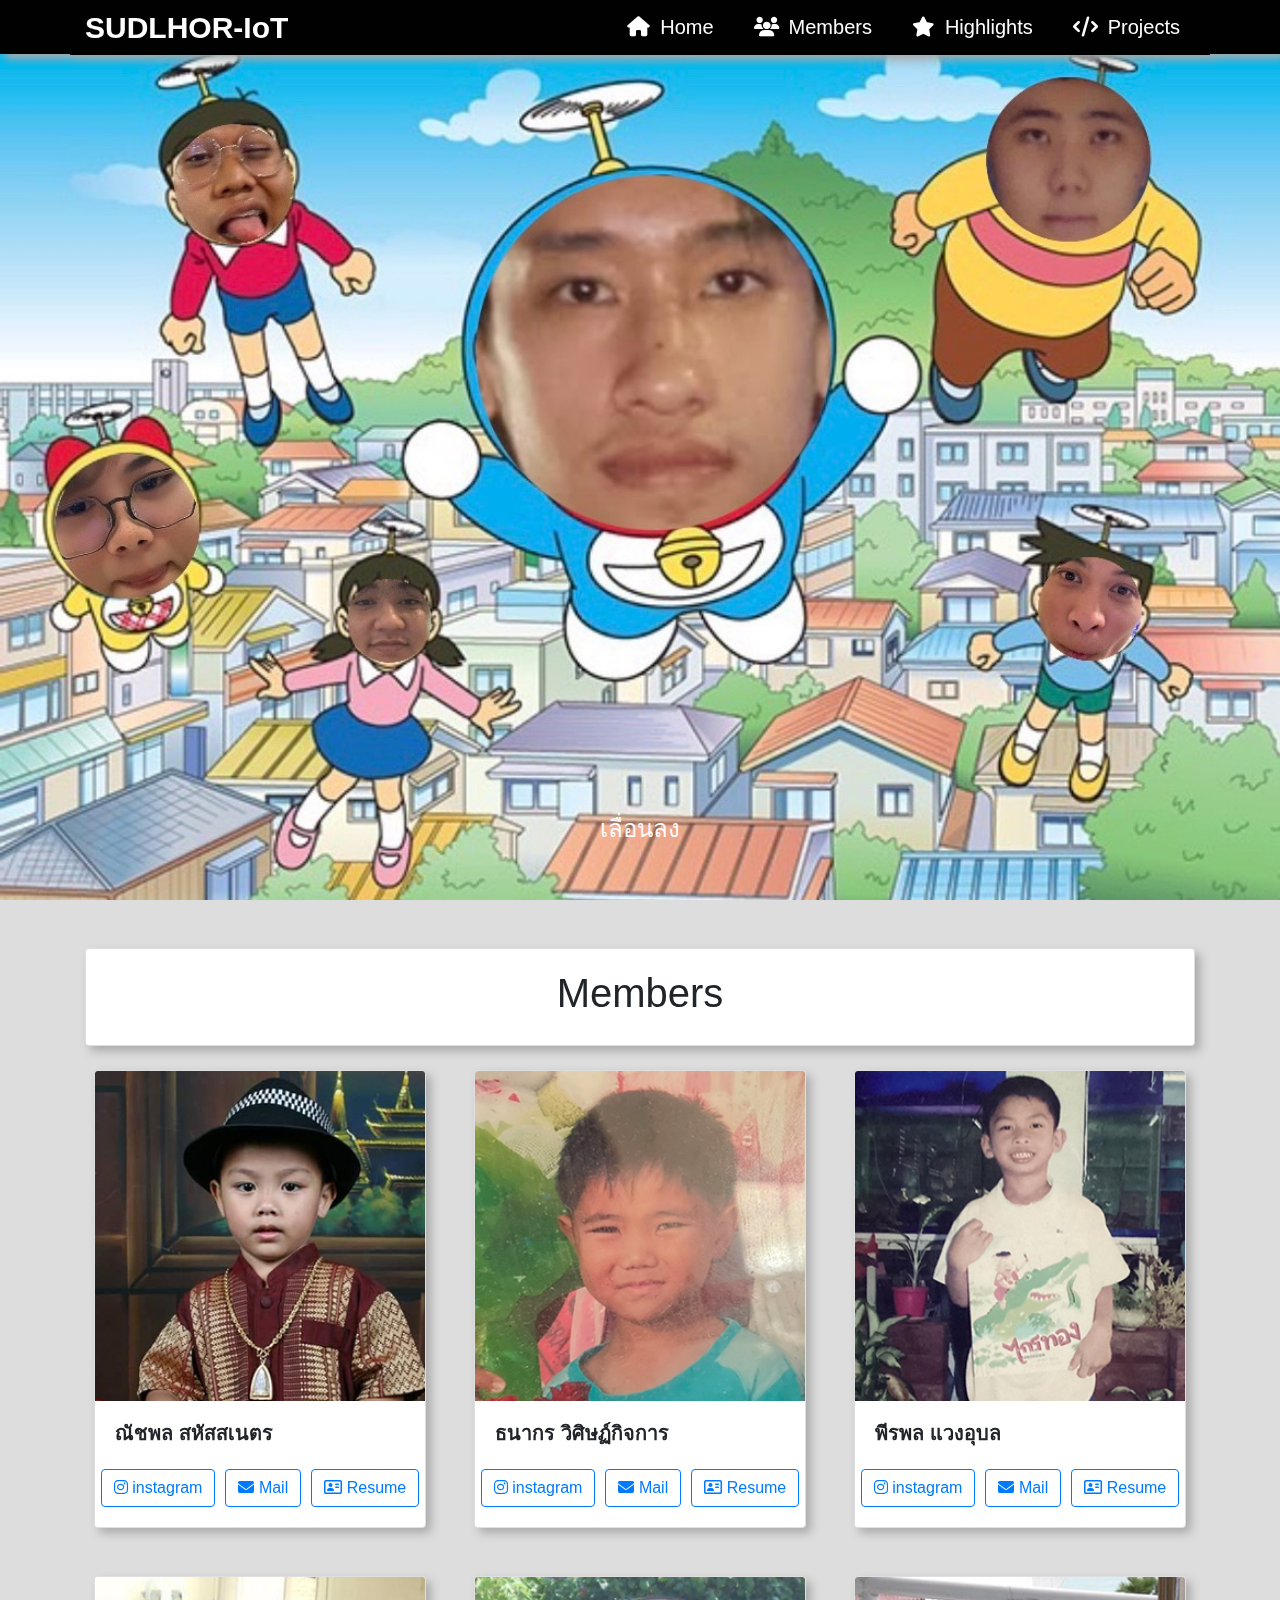
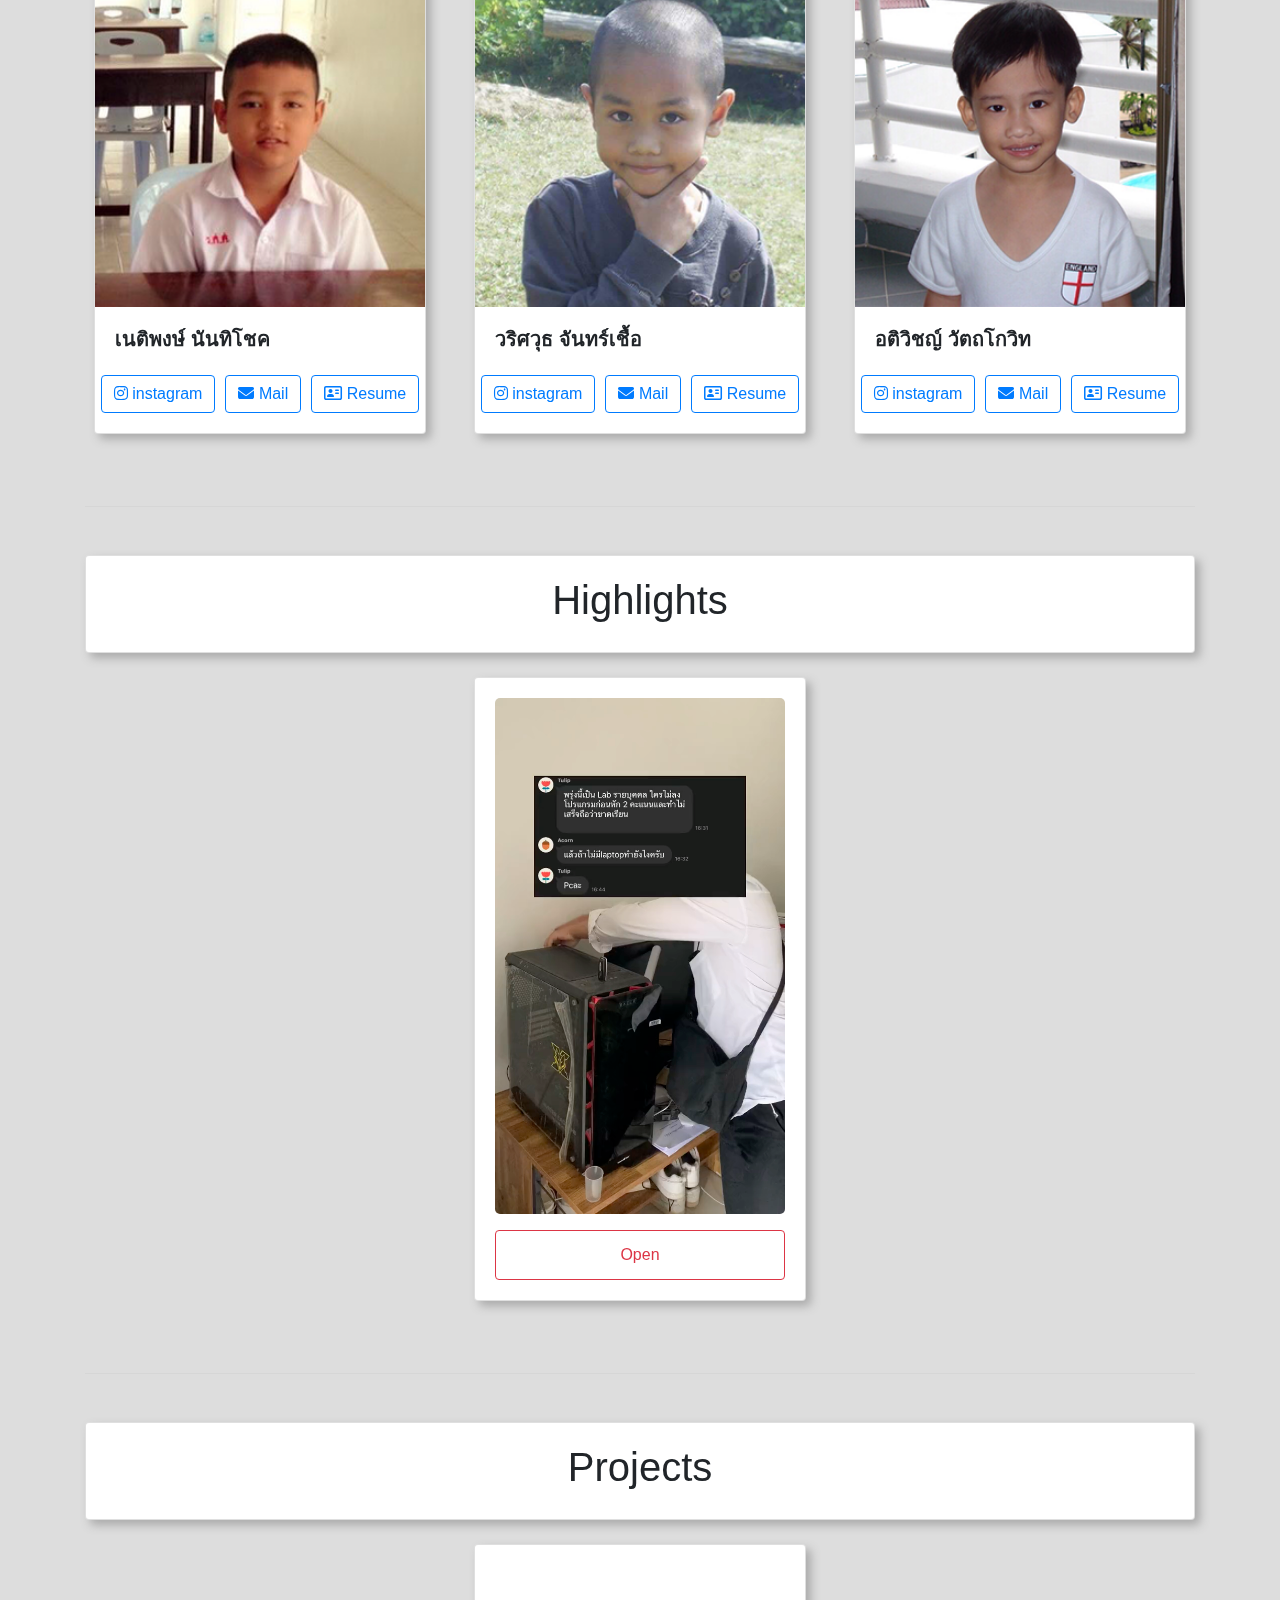
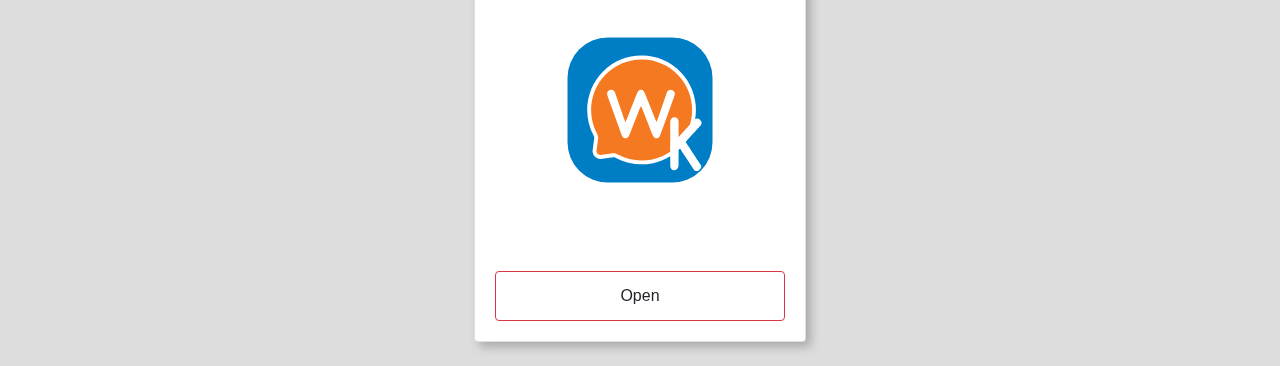
==== commit e565225f: "add project" ====
--- a/sudlhorIoT/index.html
+++ b/sudlhorIoT/index.html
@@ -3,15 +3,16 @@
 		<meta charset="UTF-8" />
 		<meta http-equiv="X-UA-Compatible" content="IE=edge" />
 		<meta name="viewport" content="width=device-width, initial-scale=1.0" />
-		<title>Home | Sushi Website</title>
+		<title>SUDLHOR-IoT Website</title>
 		<!-- <link rel="stylesheet" href="bootstrap/css/bootstrap.min.css"> -->
         <link rel="stylesheet" href="https://cdnjs.cloudflare.com/ajax/libs/font-awesome/6.7.2/css/all.min.css" integrity="sha512-Evv84Mr4kqVGRNSgIGL/F/aIDqQb7xQ2vcrdIwxfjThSH8CSR7PBEakCr51Ck+w+/U6swU2Im1vVX0SVk9ABhg==" crossorigin="anonymous" referrerpolicy="no-referrer" />
 		<link href="https://cdn.jsdelivr.net/npm/bootstrap@5.3.3/dist/css/bootstrap.min.css" rel="stylesheet" integrity="sha384-QWTKZyjpPEjISv5WaRU9OFeRpok6YctnYmDr5pNlyT2bRjXh0JMhjY6hW+ALEwIH" crossorigin="anonymous">
-        <script src="https://cdn.jsdelivr.net/npm/bootstrap@5.3.3/dist/js/bootstrap.bundle.min.js" integrity="sha384-YvpcrYf0tY3lHB60NNkmXc5s9fDVZLESaAA55NDzOxhy9GkcIdslK1eN7N6jIeHz" crossorigin="anonymous"></script>
+    <link rel="stylesheet" href="https://cdn.jsdelivr.net/npm/bootstrap@4.0.0/dist/css/bootstrap.min.css" integrity="sha384-Gn5384xqQ1aoWXA+058RXPxPg6fy4IWvTNh0E263XmFcJlSAwiGgFAW/dAiS6JXm" crossorigin="anonymous">    
+    <script src="https://cdn.jsdelivr.net/npm/bootstrap@5.3.3/dist/js/bootstrap.bundle.min.js" integrity="sha384-YvpcrYf0tY3lHB60NNkmXc5s9fDVZLESaAA55NDzOxhy9GkcIdslK1eN7N6jIeHz" crossorigin="anonymous"></script>
 		<link rel="stylesheet" href="./style.css" />
 	</head>
 	<body>
-		<nav class="navbar navbar-expand-lg navbar-dark bg-dark px-5 d-flex align-items-center py-0 fixed-top" >
+		<nav class="navbar navbar-expand-lg navbar-dark bg-dark px-0 px-sm-5 d-flex align-items-center py-0 fixed-top" >
 			<div class="container bg-dark">
 				<a class="navbar-brand" href="#">SUDLHOR-IoT</a>
 
@@ -38,6 +39,9 @@
 						<li class="nav-item">
 							<a class="nav-link" href="#highlights"><i class="fa-solid fa-star"></i><span>Highlights</span></a>
 						</li>
+						<li class="nav-item">
+							<a class="nav-link" href="#projects"><i class="fa-solid fa-code"></i><span>Projects</span></a>
+						</li>
 					</ul>
 				</div>
 			</div>
@@ -235,6 +239,27 @@
                         </div>
                     </div>
                 </div>
+
+                <div id="projects"></div>
+                <hr>
+
+                <div class="row justify-content-center my-5">
+                    <div class="col-12">
+                        <div class="card">
+                            <div class="card-body d-flex justify-content-center">
+                              <h1>Projects</h1>
+                            </div>
+                        </div>
+                    </div>
+                    <div class="col-md-4 col-sm-10 p-sm-5 p-md-4">
+                        <div class="card w-100">
+                            <div class="card-body">
+                                <img src="./assets/images/wongnok-logo.svg" class="img" alt="...">
+                              <a class="btn btn-outline-danger w-100 d-flex justify-content-center align-items-center mt-3" style="height: 50px;" data-bs-toggle="modal" data-bs-target="#wongnokModal"><span>Open</span></a>
+                            </div>
+                        </div>
+                    </div>
+                </div>
             </div>
         </section>
         
@@ -341,7 +366,28 @@
             </div>
         </div>
 
-        <script src="https://cdn.jsdelivr.net/npm/@popperjs/core@2.11.8/dist/umd/popper.min.js" integrity="sha384-I7E8VVD/ismYTF4hNIPjVp/Zjvgyol6VFvRkX/vR+Vc4jQkC+hVqc2pM8ODewa9r" crossorigin="anonymous"></script>
-        <script src="https://cdn.jsdelivr.net/npm/bootstrap@5.3.3/dist/js/bootstrap.min.js" integrity="sha384-0pUGZvbkm6XF6gxjEnlmuGrJXVbNuzT9qBBavbLwCsOGabYfZo0T0to5eqruptLy" crossorigin="anonymous"></script>
-	</body>
+        <div class="modal fade" id="wongnokModal" tabindex="-1" aria-labelledby="wongnokModalLabel" aria-hidden="true">
+          <div class="modal-dialog modal-dialog-centered">
+          <div class="modal-content">
+              <div class="modal-header">
+              <h1 class="modal-title fs-5" id="wongnokModalLabel">Resume</h1>
+              <button type="button" class="btn-close" data-bs-dismiss="modal" aria-label="Close"></button>
+              </div>
+              <div class="modal-body">
+                  <img src="./assets/images/wongnok.png" alt="" class="w-100">
+                  <span>แนะนำให้เปิดในโทรศัพท์เพื่อประสบการณ์ที่ดีกว่าเดิม!</span>
+              </div>
+              <div class="modal-footer">
+              <a href="https://wongnokk.glide.page" class="btn">Open</a>
+              <button type="button" class="btn btn-danger" data-bs-dismiss="modal">Close</button>
+              </div>
+          </div>
+          </div>
+      </div>
+
+
+        <script src="https://code.jquery.com/jquery-3.2.1.slim.min.js" integrity="sha384-KJ3o2DKtIkvYIK3UENzmM7KCkRr/rE9/Qpg6aAZGJwFDMVNA/GpGFF93hXpG5KkN" crossorigin="anonymous"></script>
+        <script src="https://cdn.jsdelivr.net/npm/popper.js@1.12.9/dist/umd/popper.min.js" integrity="sha384-ApNbgh9B+Y1QKtv3Rn7W3mgPxhU9K/ScQsAP7hUibX39j7fakFPskvXusvfa0b4Q" crossorigin="anonymous"></script>
+        <script src="https://cdn.jsdelivr.net/npm/bootstrap@4.0.0/dist/js/bootstrap.min.js" integrity="sha384-JZR6Spejh4U02d8jOt6vLEHfe/JQGiRRSQQxSfFWpi1MquVdAyjUar5+76PVCmYl" crossorigin="anonymous"></script>
+  </body>
 </html>
--- a/sudlhorIoT/style.css
+++ b/sudlhorIoT/style.css
@@ -30,7 +30,7 @@
 }
 
 .navbar-nav {
-    margin-right: 0 !important;
+    margin-right: 0 !important;  
 }
 
 .section-1 {
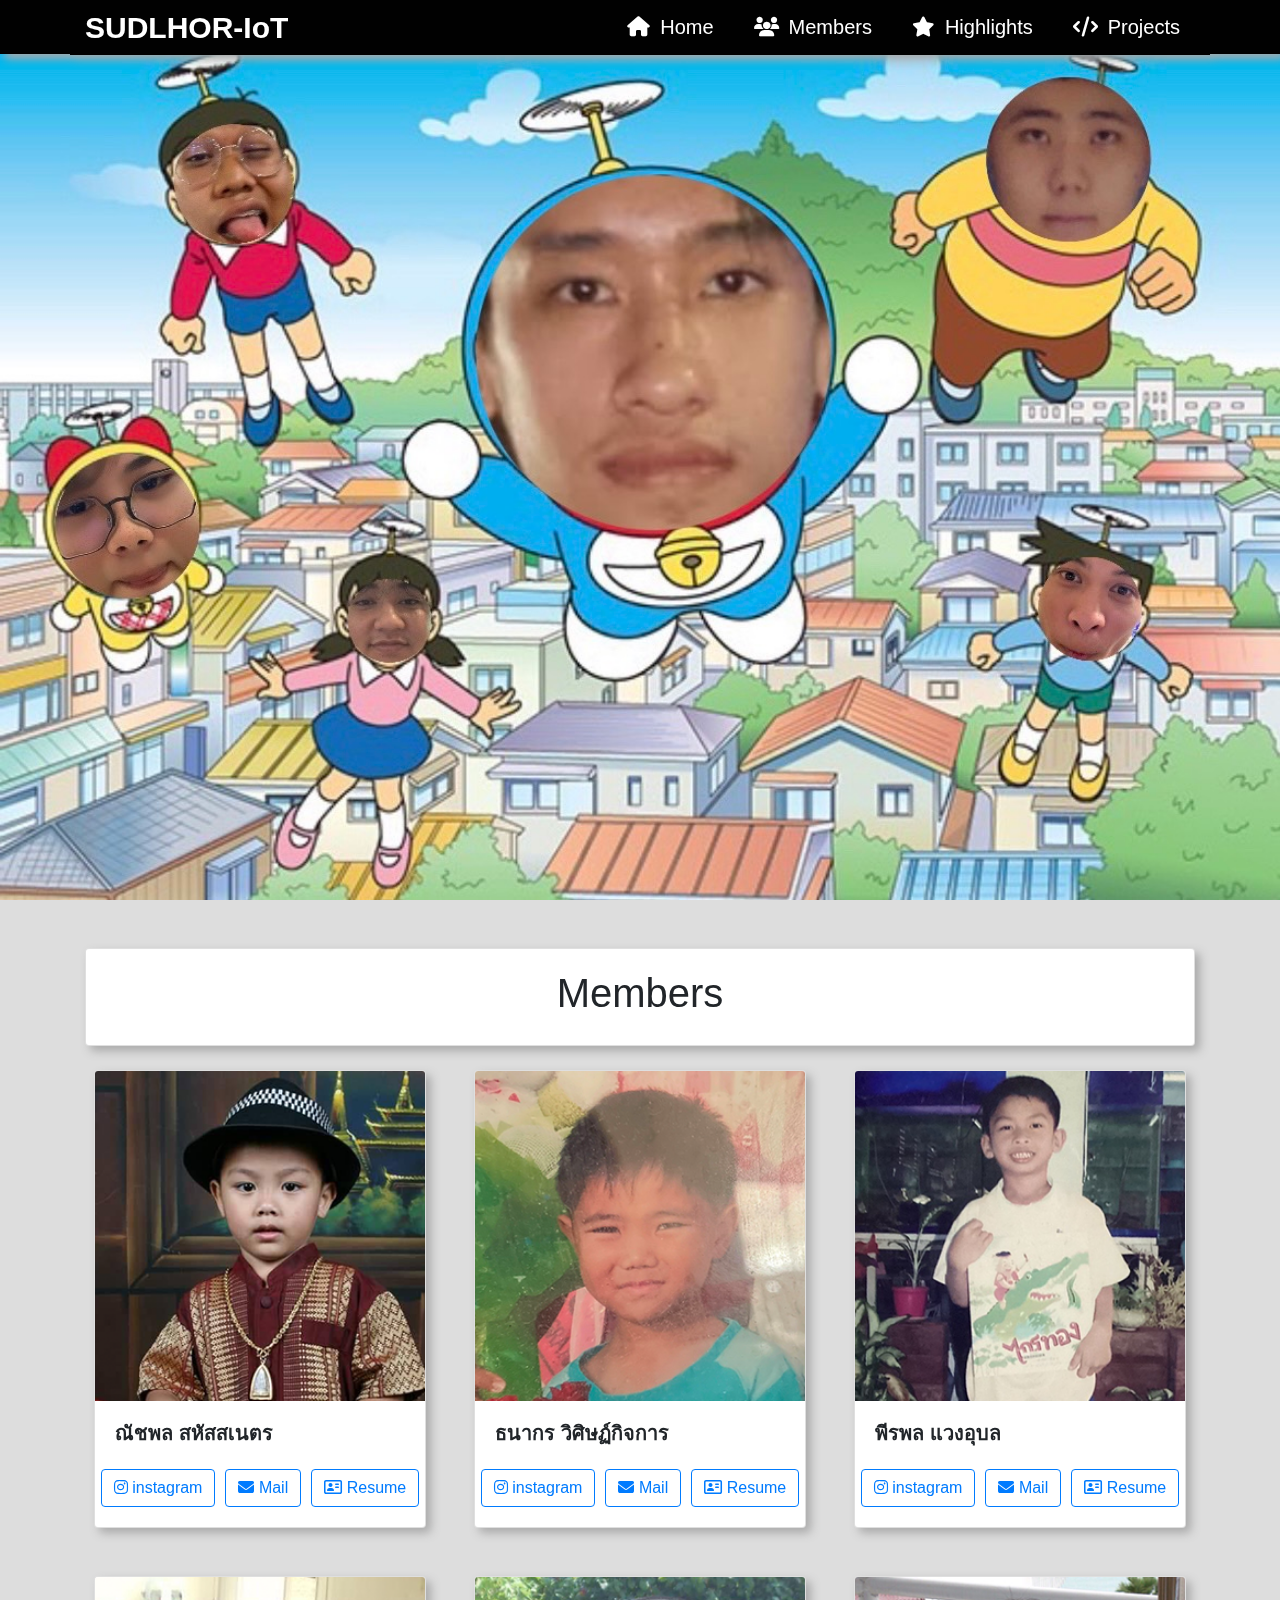
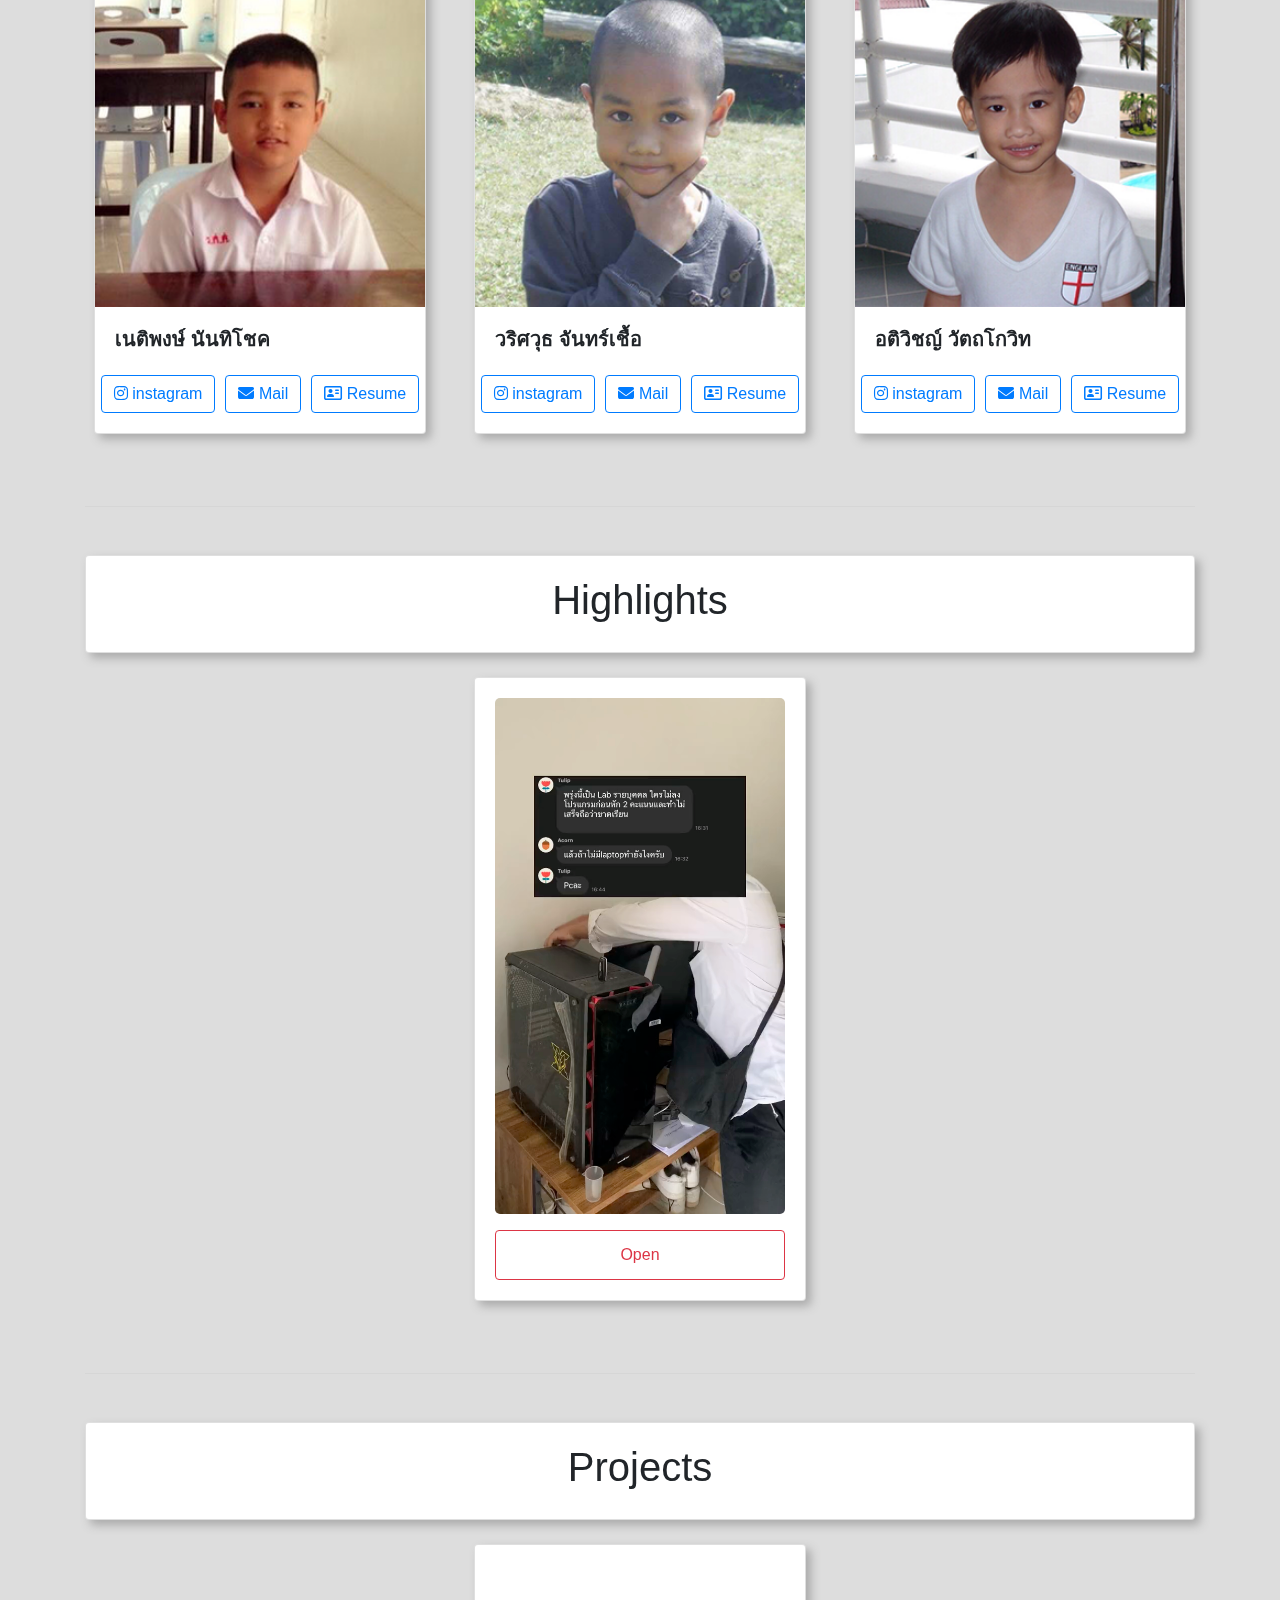
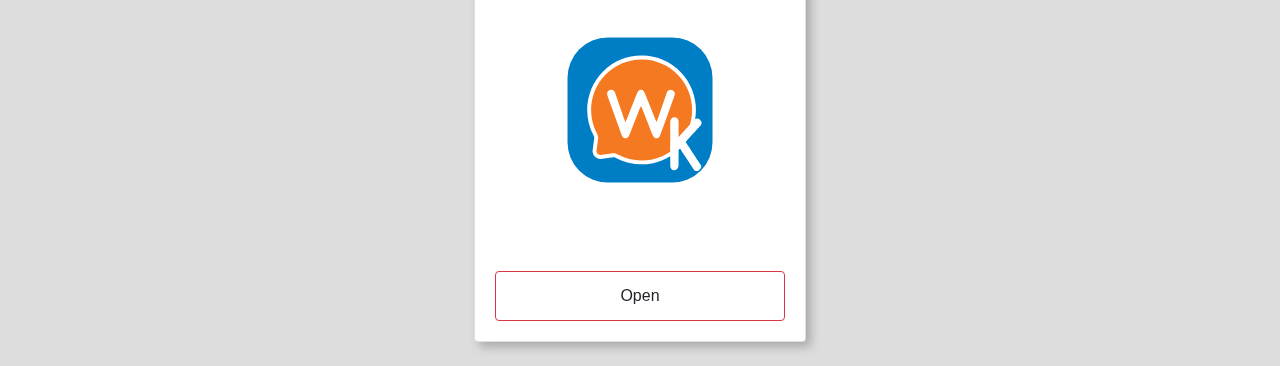
==== commit 69001100: "remove btn" ====
--- a/sudlhorIoT/index.html
+++ b/sudlhorIoT/index.html
@@ -47,9 +47,7 @@
 			</div>
 		</nav>
 
-        <section class="section-1 d-flex justify-content-center align-items-end pb-5">
-            <a href="#members" ><h4 class="text-light">เลื่อนลง</h4></a>
-        </section>
+        <section class="section-1 d-flex justify-content-center align-items-end pb-5"></section>
 
         <div id="members"></div>
 
